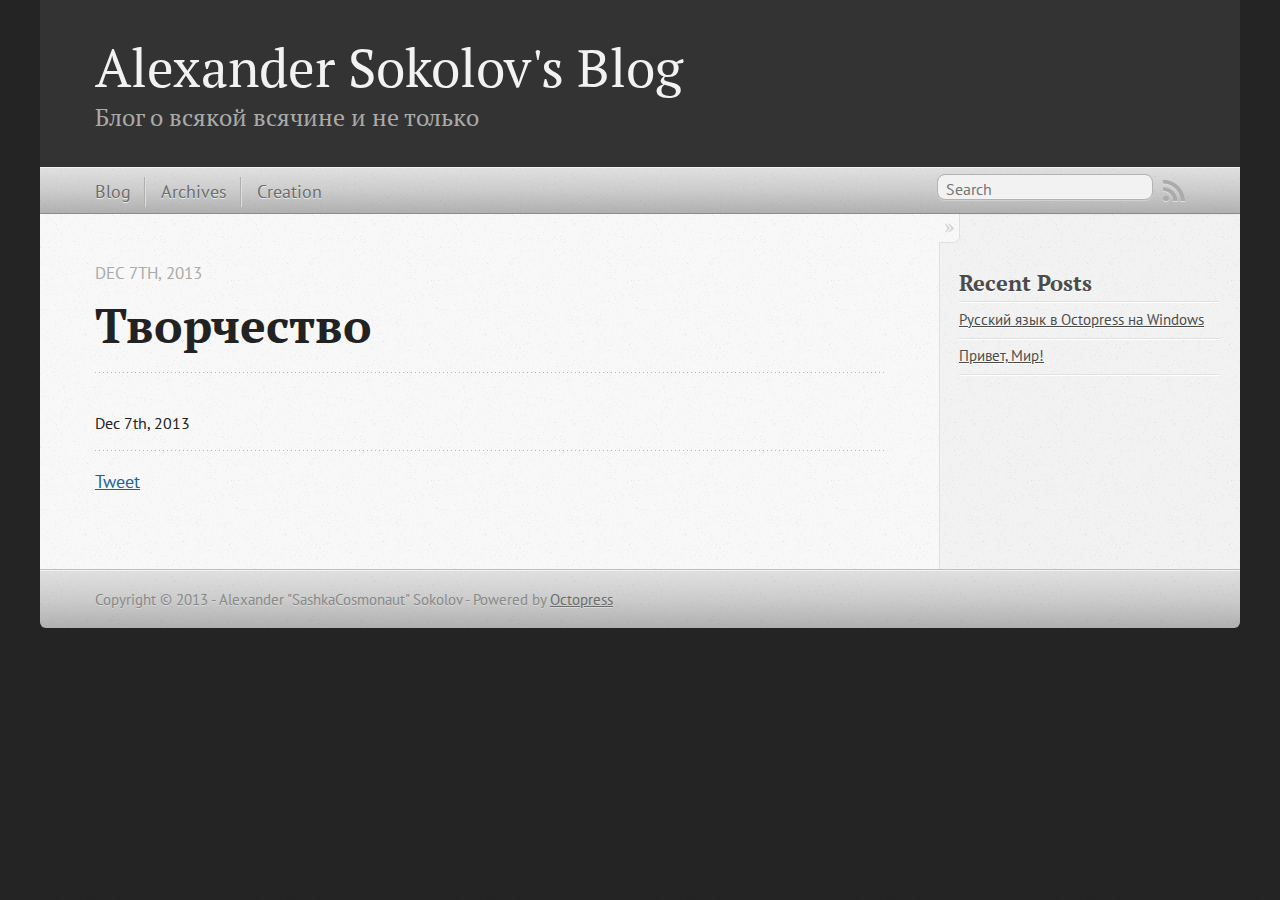
==== creation/index.html @ 846c800b "Site updated at 2013-12-07 17:41:54 UTC" ====
<!DOCTYPE html>
<!--[if IEMobile 7 ]><html class="no-js iem7"><![endif]-->
<!--[if lt IE 9]><html class="no-js lte-ie8"><![endif]-->
<!--[if (gt IE 8)|(gt IEMobile 7)|!(IEMobile)|!(IE)]><!--><html class="no-js" lang="en"><!--<![endif]-->
<head>
  <meta charset="utf-8">
  <title>Творчество - Alexander Sokolov's Blog</title>
  <meta name="author" content="Alexander "SashkaCosmonaut" Sokolov">

  
  <meta name="description" content=" Творчество Dec 7th, 2013 Dec 7th, 2013 Tweet Recent Posts Русский язык в Octopress на Windows Привет, Мир! ">
  

  <!-- http://t.co/dKP3o1e -->
  <meta name="HandheldFriendly" content="True">
  <meta name="MobileOptimized" content="320">
  <meta name="viewport" content="width=device-width, initial-scale=1">

  
  <link rel="canonical" href="http://SashkaCosmonaut.github.io/creation">
  <link href="/favicon.png" rel="icon">
  <link href="/stylesheets/screen.css" media="screen, projection" rel="stylesheet" type="text/css">
  <link href="/atom.xml" rel="alternate" title="Alexander Sokolov's Blog" type="application/atom+xml">
  <script src="/javascripts/modernizr-2.0.js"></script>
  <script src="//ajax.googleapis.com/ajax/libs/jquery/1.9.1/jquery.min.js"></script>
  <script>!window.jQuery && document.write(unescape('%3Cscript src="./javascripts/libs/jquery.min.js"%3E%3C/script%3E'))</script>
  <script src="/javascripts/octopress.js" type="text/javascript"></script>
  <!--Fonts from Google"s Web font directory at http://google.com/webfonts -->
<link href="http://fonts.googleapis.com/css?family=PT+Serif:regular,italic,bold,bolditalic" rel="stylesheet" type="text/css">
<link href="http://fonts.googleapis.com/css?family=PT+Sans:regular,italic,bold,bolditalic" rel="stylesheet" type="text/css">

  

</head>

<body   >
  <header role="banner"><hgroup>
  <h1><a href="/">Alexander Sokolov's Blog</a></h1>
  
    <h2>Блог о всякой всячине и не только</h2>
  
</hgroup>

</header>
  <nav role="navigation"><ul class="subscription" data-subscription="rss">
  <li><a href="/atom.xml" rel="subscribe-rss" title="subscribe via RSS">RSS</a></li>
  
</ul>
  
<form action="http://google.com/search" method="get">
  <fieldset role="search">
    <input type="hidden" name="q" value="site:SashkaCosmonaut.github.io" />
    <input class="search" type="text" name="q" results="0" placeholder="Search"/>
  </fieldset>
</form>
  
<ul class="main-navigation">
  <li><a href="/">Blog</a></li>
  <li><a href="/blog/archives">Archives</a></li>
  <li><a href="/creation">Creation</a></li>
</ul>

</nav>
  <div id="main">
    <div id="content">
      <div>
<article role="article">
  
  <header>
    <h1 class="entry-title">Творчество</h1>
    <p class="meta">








  


<time datetime="2013-12-07T18:05:00+04:00" pubdate data-updated="true">Dec 7<span>th</span>, 2013</time></p>
  </header>
  
  

  
    <footer>
      <p class="meta">
        
        








  


<time datetime="2013-12-07T18:05:00+04:00" pubdate data-updated="true">Dec 7<span>th</span>, 2013</time>
        
      </p>
      
        <div class="sharing">
  
  <a href="//twitter.com/share" class="twitter-share-button" data-url="http://SashkaCosmonaut.github.io/creation/index.html" data-via="SashkaCosmonaut" data-counturl="http://SashkaCosmonaut.github.io/creation/index.html" >Tweet</a>
  
  
  
    <div class="fb-like" data-send="true" data-width="450" data-show-faces="false"></div>
  
</div>

      
    </footer>
  
</article>

</div>

<aside class="sidebar">
  
    <section>
  <h1>Recent Posts</h1>
  <ul id="recent_posts">
    
      <li class="post">
        <a href="/blog/2013/12/07/localization/">Русский язык в Octopress на Windows</a>
      </li>
    
      <li class="post">
        <a href="/blog/2013/12/07/test/">Привет, Мир!</a>
      </li>
    
  </ul>
</section>

  
</aside>


    </div>
  </div>
  <footer role="contentinfo"><p>
  Copyright &copy; 2013 - Alexander "SashkaCosmonaut" Sokolov -
  <span class="credit">Powered by <a href="http://octopress.org">Octopress</a></span>
</p>

</footer>
  

<script type="text/javascript">
      var disqus_shortname = 'SashkaCosmonaut';
      
        
        var disqus_script = 'count.js';
      
    (function () {
      var dsq = document.createElement('script'); dsq.type = 'text/javascript'; dsq.async = true;
      dsq.src = '//' + disqus_shortname + '.disqus.com/' + disqus_script;
      (document.getElementsByTagName('head')[0] || document.getElementsByTagName('body')[0]).appendChild(dsq);
    }());
</script>



<div id="fb-root"></div>
<script>(function(d, s, id) {
  var js, fjs = d.getElementsByTagName(s)[0];
  if (d.getElementById(id)) {return;}
  js = d.createElement(s); js.id = id; js.async = true;
  js.src = "//connect.facebook.net/en_US/all.js#appId=212934732101925&xfbml=1";
  fjs.parentNode.insertBefore(js, fjs);
}(document, 'script', 'facebook-jssdk'));</script>





  <script type="text/javascript">
    (function(){
      var twitterWidgets = document.createElement('script');
      twitterWidgets.type = 'text/javascript';
      twitterWidgets.async = true;
      twitterWidgets.src = '//platform.twitter.com/widgets.js';
      document.getElementsByTagName('head')[0].appendChild(twitterWidgets);
    })();
  </script>





</body>
</html>
---- stylesheets/screen.css ----
html,body,div,span,applet,object,iframe,h1,h2,h3,h4,h5,h6,p,blockquote,pre,a,abbr,acronym,address,big,cite,code,del,dfn,em,img,ins,kbd,q,s,samp,small,strike,strong,sub,sup,tt,var,b,u,i,center,dl,dt,dd,ol,ul,li,fieldset,form,label,legend,table,caption,tbody,tfoot,thead,tr,th,td,article,aside,canvas,details,embed,figure,figcaption,footer,header,hgroup,menu,nav,output,ruby,section,summary,time,mark,audio,video{margin:0;padding:0;border:0;font:inherit;font-size:100%;vertical-align:baseline}html{line-height:1}ol,ul{list-style:none}table{border-collapse:collapse;border-spacing:0}caption,th,td{text-align:left;font-weight:normal;vertical-align:middle}q,blockquote{quotes:none}q:before,q:after,blockquote:before,blockquote:after{content:"";content:none}a img{border:none}article,aside,details,figcaption,figure,footer,header,hgroup,menu,nav,section,summary{display:block}a{color:#1863a1}a:visited{color:#751590}a:focus{color:#0181eb}a:hover{color:#0181eb}a:active{color:#01579f}aside.sidebar a{color:#222}aside.sidebar a:focus{color:#0181eb}aside.sidebar a:hover{color:#0181eb}aside.sidebar a:active{color:#01579f}a{-webkit-transition:color 0.3s;-moz-transition:color 0.3s;-o-transition:color 0.3s;transition:color 0.3s}html{background:#252525 url('/images/line-tile.png?1386404282') top left}body>div{background:#f2f2f2 url('/images/noise.png?1386404282') top left;border-bottom:1px solid #bfbfbf}body>div>div{background:#f8f8f8 url('/images/noise.png?1386404282') top left;border-right:1px solid #e0e0e0}.heading,body>header h1,h1,h2,h3,h4,h5,h6{font-family:"PT Serif","Georgia","Helvetica Neue",Arial,sans-serif}.sans,body>header h2,article header p.meta,article>footer,#content .blog-index footer,html .gist .gist-file .gist-meta,#blog-archives a.category,#blog-archives time,aside.sidebar section,body>footer{font-family:"PT Sans","Helvetica Neue",Arial,sans-serif}.serif,body,#content .blog-index a[rel=full-article]{font-family:"PT Serif",Georgia,Times,"Times New Roman",serif}.mono,pre,code,tt,p code,li code{font-family:Menlo,Monaco,"Andale Mono","lucida console","Courier New",monospace}body>header h1{font-size:2.2em;font-family:"PT Serif","Georgia","Helvetica Neue",Arial,sans-serif;font-weight:normal;line-height:1.2em;margin-bottom:0.6667em}body>header h2{font-family:"PT Serif","Georgia","Helvetica Neue",Arial,sans-serif}body{line-height:1.5em;color:#222}h1{font-size:2.2em;line-height:1.2em}@media only screen and (min-width: 992px){body{font-size:1.15em}h1{font-size:2.6em;line-height:1.2em}}h1,h2,h3,h4,h5,h6{text-rendering:optimizelegibility;margin-bottom:1em;font-weight:bold}h2,section h1{font-size:1.5em}h3,section h2,section section h1{font-size:1.3em}h4,section h3,section section h2,section section section h1{font-size:1em}h5,section h4,section section h3{font-size:.9em}h6,section h5,section section h4,section section section h3{font-size:.8em}p,article blockquote,ul,ol{margin-bottom:1.5em}ul{list-style-type:disc}ul ul{list-style-type:circle;margin-bottom:0px}ul ul ul{list-style-type:square;margin-bottom:0px}ol{list-style-type:decimal}ol ol{list-style-type:lower-alpha;margin-bottom:0px}ol ol ol{list-style-type:lower-roman;margin-bottom:0px}ul,ul ul,ul ol,ol,ol ul,ol ol{margin-left:1.3em}ul ul,ul ol,ol ul,ol ol{margin-bottom:0em}strong{font-weight:bold}em{font-style:italic}sup,sub{font-size:0.75em;position:relative;display:inline-block;padding:0 .2em;line-height:.8em}sup{top:-.5em}sub{bottom:-.5em}a[rev='footnote']{font-size:.75em;padding:0 .3em;line-height:1}q{font-style:italic}q:before{content:"\201C"}q:after{content:"\201D"}em,dfn{font-style:italic}strong,dfn{font-weight:bold}del,s{text-decoration:line-through}abbr,acronym{border-bottom:1px dotted;cursor:help}hr{margin-bottom:0.2em}small{font-size:.8em}big{font-size:1.2em}article blockquote{font-style:italic;position:relative;font-size:1.2em;line-height:1.5em;padding-left:1em;border-left:4px solid rgba(170,170,170,0.5)}article blockquote cite{font-style:italic}article blockquote cite a{color:#aaa !important;word-wrap:break-word}article blockquote cite:before{content:'\2014';padding-right:.3em;padding-left:.3em;color:#aaa}@media only screen and (min-width: 992px){article blockquote{padding-left:1.5em;border-left-width:4px}}.pullquote-right:before,.pullquote-left:before{padding:0;border:none;content:attr(data-pullquote);float:right;width:45%;margin:.5em 0 1em 1.5em;position:relative;top:7px;font-size:1.4em;line-height:1.45em}.pullquote-left:before{float:left;margin:.5em 1.5em 1em 0}.force-wrap,article a,aside.sidebar a{white-space:-moz-pre-wrap;white-space:-pre-wrap;white-space:-o-pre-wrap;white-space:pre-wrap;word-wrap:break-word}.group,body>header,body>nav,body>footer,body #content>article,body #content>div>article,body #content>div>section,body div.pagination,aside.sidebar,#main,#content,.sidebar{*zoom:1}.group:after,body>header:after,body>nav:after,body>footer:after,body #content>article:after,body #content>div>section:after,body div.pagination:after,#main:after,#content:after,.sidebar:after{content:"";display:table;clear:both}body{-webkit-text-size-adjust:none;max-width:1200px;position:relative;margin:0 auto}body>header,body>nav,body>footer,body #content>article,body #content>div>article,body #content>div>section{padding-left:18px;padding-right:18px}@media only screen and (min-width: 480px){body>header,body>nav,body>footer,body #content>article,body #content>div>article,body #content>div>section{padding-left:25px;padding-right:25px}}@media only screen and (min-width: 768px){body>header,body>nav,body>footer,body #content>article,body #content>div>article,body #content>div>section{padding-left:35px;padding-right:35px}}@media only screen and (min-width: 992px){body>header,body>nav,body>footer,body #content>article,body #content>div>article,body #content>div>section{padding-left:55px;padding-right:55px}}body div.pagination{margin-left:18px;margin-right:18px}@media only screen and (min-width: 480px){body div.pagination{margin-left:25px;margin-right:25px}}@media only screen and (min-width: 768px){body div.pagination{margin-left:35px;margin-right:35px}}@media only screen and (min-width: 992px){body div.pagination{margin-left:55px;margin-right:55px}}body>header{font-size:1em;padding-top:1.5em;padding-bottom:1.5em}#content{overflow:hidden}#content>div,#content>article{width:100%}aside.sidebar{float:none;padding:0 18px 1px;background-color:#f7f7f7;border-top:1px solid #e0e0e0}.flex-content,article img,article video,article .flash-video,aside.sidebar img{max-width:100%;height:auto}.basic-alignment.left,article img.left,article video.left,article .left.flash-video,aside.sidebar img.left{float:left;margin-right:1.5em}.basic-alignment.right,article img.right,article video.right,article .right.flash-video,aside.sidebar img.right{float:right;margin-left:1.5em}.basic-alignment.center,article img.center,article video.center,article .center.flash-video,aside.sidebar img.center{display:block;margin:0 auto 1.5em}.basic-alignment.left,article img.left,article video.left,article .left.flash-video,aside.sidebar img.left,.basic-alignment.right,article img.right,article video.right,article .right.flash-video,aside.sidebar img.right{margin-bottom:.8em}.toggle-sidebar,.no-sidebar .toggle-sidebar{display:none}@media only screen and (min-width: 750px){body.sidebar-footer aside.sidebar{float:none;width:auto;clear:left;margin:0;padding:0 35px 1px;background-color:#f7f7f7;border-top:1px solid #eaeaea}body.sidebar-footer aside.sidebar section.odd,body.sidebar-footer aside.sidebar section.even{float:left;width:48%}body.sidebar-footer aside.sidebar section.odd{margin-left:0}body.sidebar-footer aside.sidebar section.even{margin-left:4%}body.sidebar-footer aside.sidebar.thirds section{width:30%;margin-left:5%}body.sidebar-footer aside.sidebar.thirds section.first{margin-left:0;clear:both}}body.sidebar-footer #content{margin-right:0px}body.sidebar-footer .toggle-sidebar{display:none}@media only screen and (min-width: 550px){body>header{font-size:1em}}@media only screen and (min-width: 750px){aside.sidebar{float:none;width:auto;clear:left;margin:0;padding:0 35px 1px;background-color:#f7f7f7;border-top:1px solid #eaeaea}aside.sidebar section.odd,aside.sidebar section.even{float:left;width:48%}aside.sidebar section.odd{margin-left:0}aside.sidebar section.even{margin-left:4%}aside.sidebar.thirds section{width:30%;margin-left:5%}aside.sidebar.thirds section.first{margin-left:0;clear:both}}@media only screen and (min-width: 768px){body{-webkit-text-size-adjust:auto}body>header{font-size:1.2em}#main{padding:0;margin:0 auto}#content{overflow:visible;margin-right:240px;position:relative}.no-sidebar #content{margin-right:0;border-right:0}.collapse-sidebar #content{margin-right:20px}#content>div,#content>article{padding-top:17.5px;padding-bottom:17.5px;float:left}aside.sidebar{width:210px;padding:0 15px 15px;background:none;clear:none;float:left;margin:0 -100% 0 0}aside.sidebar section{width:auto;margin-left:0}aside.sidebar section.odd,aside.sidebar section.even{float:none;width:auto;margin-left:0}.collapse-sidebar aside.sidebar{float:none;width:auto;clear:left;margin:0;padding:0 35px 1px;background-color:#f7f7f7;border-top:1px solid #eaeaea}.collapse-sidebar aside.sidebar section.odd,.collapse-sidebar aside.sidebar section.even{float:left;width:48%}.collapse-sidebar aside.sidebar section.odd{margin-left:0}.collapse-sidebar aside.sidebar section.even{margin-left:4%}.collapse-sidebar aside.sidebar.thirds section{width:30%;margin-left:5%}.collapse-sidebar aside.sidebar.thirds section.first{margin-left:0;clear:both}}@media only screen and (min-width: 992px){body>header{font-size:1.3em}#content{margin-right:300px}#content>div,#content>article{padding-top:27.5px;padding-bottom:27.5px}aside.sidebar{width:260px;padding:1.2em 20px 20px}.collapse-sidebar aside.sidebar{padding-left:55px;padding-right:55px}}@media only screen and (min-width: 768px){ul,ol{margin-left:0}}body>header{background:#333}body>header h1{display:inline-block;margin:0}body>header h1 a,body>header h1 a:visited,body>header h1 a:hover{color:#f2f2f2;text-decoration:none}body>header h2{margin:.2em 0 0;font-size:1em;color:#aaa;font-weight:normal}body>nav{position:relative;background-color:#ccc;background:url('/images/noise.png?1386404282'),-webkit-gradient(linear, 50% 0%, 50% 100%, color-stop(0%, #e0e0e0), color-stop(50%, #cccccc), color-stop(100%, #b0b0b0));background:url('/images/noise.png?1386404282'),-webkit-linear-gradient(#e0e0e0,#cccccc,#b0b0b0);background:url('/images/noise.png?1386404282'),-moz-linear-gradient(#e0e0e0,#cccccc,#b0b0b0);background:url('/images/noise.png?1386404282'),-o-linear-gradient(#e0e0e0,#cccccc,#b0b0b0);background:url('/images/noise.png?1386404282'),linear-gradient(#e0e0e0,#cccccc,#b0b0b0);border-top:1px solid #f2f2f2;border-bottom:1px solid #8c8c8c;padding-top:.35em;padding-bottom:.35em}body>nav form{-webkit-background-clip:padding;-moz-background-clip:padding;background-clip:padding-box;margin:0;padding:0}body>nav form .search{padding:.3em .5em 0;font-size:.85em;font-family:"PT Sans","Helvetica Neue",Arial,sans-serif;line-height:1.1em;width:95%;-webkit-border-radius:0.5em;-moz-border-radius:0.5em;-ms-border-radius:0.5em;-o-border-radius:0.5em;border-radius:0.5em;-webkit-background-clip:padding;-moz-background-clip:padding;background-clip:padding-box;-webkit-box-shadow:#d1d1d1 0 1px;-moz-box-shadow:#d1d1d1 0 1px;box-shadow:#d1d1d1 0 1px;background-color:#f2f2f2;border:1px solid #b3b3b3;color:#888}body>nav form .search:focus{color:#444;border-color:#80b1df;-webkit-box-shadow:#80b1df 0 0 4px,#80b1df 0 0 3px inset;-moz-box-shadow:#80b1df 0 0 4px,#80b1df 0 0 3px inset;box-shadow:#80b1df 0 0 4px,#80b1df 0 0 3px inset;background-color:#fff;outline:none}body>nav fieldset[role=search]{float:right;width:48%}body>nav fieldset.mobile-nav{float:left;width:48%}body>nav fieldset.mobile-nav select{width:100%;font-size:.8em;border:1px solid #888}body>nav ul{display:none}@media only screen and (min-width: 550px){body>nav{font-size:.9em}body>nav ul{margin:0;padding:0;border:0;overflow:hidden;*zoom:1;float:left;display:block;padding-top:.15em}body>nav ul li{list-style-image:none;list-style-type:none;margin-left:0;white-space:nowrap;display:inline;float:left;padding-left:0;padding-right:0}body>nav ul li:first-child,body>nav ul li.first{padding-left:0}body>nav ul li:last-child{padding-right:0}body>nav ul li.last{padding-right:0}body>nav ul.subscription{margin-left:.8em;float:right}body>nav ul.subscription li:last-child a{padding-right:0}body>nav ul li{margin:0}body>nav a{color:#6b6b6b;font-family:"PT Sans","Helvetica Neue",Arial,sans-serif;text-shadow:#ebebeb 0 1px;float:left;text-decoration:none;font-size:1.1em;padding:.1em 0;line-height:1.5em}body>nav a:visited{color:#6b6b6b}body>nav a:hover{color:#2b2b2b}body>nav li+li{border-left:1px solid #b0b0b0;margin-left:.8em}body>nav li+li a{padding-left:.8em;border-left:1px solid #dedede}body>nav form{float:right;text-align:left;padding-left:.8em;width:175px}body>nav form .search{width:93%;font-size:.95em;line-height:1.2em}body>nav ul[data-subscription$=email]+form{width:97px}body>nav ul[data-subscription$=email]+form .search{width:91%}body>nav fieldset.mobile-nav{display:none}body>nav fieldset[role=search]{width:99%}}@media only screen and (min-width: 992px){body>nav form{width:215px}body>nav ul[data-subscription$=email]+form{width:147px}}.no-placeholder body>nav .search{background:#f2f2f2 url('/images/search.png?1386404282') 0.3em 0.25em no-repeat;text-indent:1.3em}@media only screen and (min-width: 550px){.maskImage body>nav ul[data-subscription$=email]+form{width:123px}}@media only screen and (min-width: 992px){.maskImage body>nav ul[data-subscription$=email]+form{width:173px}}.maskImage ul.subscription{position:relative;top:.2em}.maskImage ul.subscription li,.maskImage ul.subscription a{border:0;padding:0}.maskImage a[rel=subscribe-rss]{position:relative;top:0px;text-indent:-999999em;background-color:#dedede;border:0;padding:0}.maskImage a[rel=subscribe-rss],.maskImage a[rel=subscribe-rss]:after{-webkit-mask-image:url('/images/rss.png?1386404282');-moz-mask-image:url('/images/rss.png?1386404282');-ms-mask-image:url('/images/rss.png?1386404282');-o-mask-image:url('/images/rss.png?1386404282');mask-image:url('/images/rss.png?1386404282');-webkit-mask-repeat:no-repeat;-moz-mask-repeat:no-repeat;-ms-mask-repeat:no-repeat;-o-mask-repeat:no-repeat;mask-repeat:no-repeat;width:22px;height:22px}.maskImage a[rel=subscribe-rss]:after{content:"";position:absolute;top:-1px;left:0;background-color:#ababab}.maskImage a[rel=subscribe-rss]:hover:after{background-color:#9e9e9e}.maskImage a[rel=subscribe-email]{position:relative;top:0px;text-indent:-999999em;background-color:#dedede;border:0;padding:0}.maskImage a[rel=subscribe-email],.maskImage a[rel=subscribe-email]:after{-webkit-mask-image:url('/images/email.png?1386404282');-moz-mask-image:url('/images/email.png?1386404282');-ms-mask-image:url('/images/email.png?1386404282');-o-mask-image:url('/images/email.png?1386404282');mask-image:url('/images/email.png?1386404282');-webkit-mask-repeat:no-repeat;-moz-mask-repeat:no-repeat;-ms-mask-repeat:no-repeat;-o-mask-repeat:no-repeat;mask-repeat:no-repeat;width:28px;height:22px}.maskImage a[rel=subscribe-email]:after{content:"";position:absolute;top:-1px;left:0;background-color:#ababab}.maskImage a[rel=subscribe-email]:hover:after{background-color:#9e9e9e}article{padding-top:1em}article header{position:relative;padding-top:2em;padding-bottom:1em;margin-bottom:1em;background:url('[data-uri]') bottom left repeat-x}article header h1{margin:0}article header h1 a{text-decoration:none}article header h1 a:hover{text-decoration:underline}article header p{font-size:.9em;color:#aaa;margin:0}article header p.meta{text-transform:uppercase;position:absolute;top:0}@media only screen and (min-width: 768px){article header{margin-bottom:1.5em;padding-bottom:1em;background:url('[data-uri]') bottom left repeat-x}}article h2{padding-top:0.8em;background:url('[data-uri]') top left repeat-x}.entry-content article h2:first-child,article header+h2{padding-top:0}article h2:first-child,article header+h2{background:none}article .feature{padding-top:.5em;margin-bottom:1em;padding-bottom:1em;background:url('[data-uri]') bottom left repeat-x;font-size:2.0em;font-style:italic;line-height:1.3em}article img,article video,article .flash-video{-webkit-border-radius:0.3em;-moz-border-radius:0.3em;-ms-border-radius:0.3em;-o-border-radius:0.3em;border-radius:0.3em;-webkit-box-shadow:rgba(0,0,0,0.15) 0 1px 4px;-moz-box-shadow:rgba(0,0,0,0.15) 0 1px 4px;box-shadow:rgba(0,0,0,0.15) 0 1px 4px;-webkit-box-sizing:border-box;-moz-box-sizing:border-box;box-sizing:border-box;border:#fff 0.5em solid}article video,article .flash-video{margin:0 auto 1.5em}article video{display:block;width:100%}article .flash-video>div{position:relative;display:block;padding-bottom:56.25%;padding-top:1px;height:0;overflow:hidden}article .flash-video>div iframe,article .flash-video>div object,article .flash-video>div embed{position:absolute;top:0;left:0;width:100%;height:100%}article>footer{padding-bottom:2.5em;margin-top:2em}article>footer p.meta{margin-bottom:.8em;font-size:.85em;clear:both;overflow:hidden}.blog-index article+article{background:url('[data-uri]') top left repeat-x}#content .blog-index{padding-top:0;padding-bottom:0}#content .blog-index article{padding-top:2em}#content .blog-index article header{background:none;padding-bottom:0}#content .blog-index article h1{font-size:2.2em}#content .blog-index article h1 a{color:inherit}#content .blog-index article h1 a:hover{color:#0181eb}#content .blog-index a[rel=full-article]{background:#ebebeb;display:inline-block;padding:.4em .8em;margin-right:.5em;text-decoration:none;color:#666;-webkit-transition:background-color 0.5s;-moz-transition:background-color 0.5s;-o-transition:background-color 0.5s;transition:background-color 0.5s}#content .blog-index a[rel=full-article]:hover{background:#0181eb;text-shadow:none;color:#f8f8f8}#content .blog-index footer{margin-top:1em}.separator,article>footer .byline+time:before,article>footer time+time:before,article>footer .comments:before,article>footer .byline ~ .categories:before{content:"\2022 ";padding:0 .4em 0 .2em;display:inline-block}#content div.pagination{text-align:center;font-size:.95em;position:relative;background:url('[data-uri]') top left repeat-x;padding-top:1.5em;padding-bottom:1.5em}#content div.pagination a{text-decoration:none;color:#aaa}#content div.pagination a.prev{position:absolute;left:0}#content div.pagination a.next{position:absolute;right:0}#content div.pagination a:hover{color:#0181eb}#content div.pagination a[href*=archive]:before,#content div.pagination a[href*=archive]:after{content:'\2014';padding:0 .3em}p.meta+.sharing{padding-top:1em;padding-left:0;background:url('[data-uri]') top left repeat-x}#fb-root{display:none}.highlight,html .gist .gist-file .gist-syntax .gist-highlight{border:1px solid #05232b !important}.highlight table td.code,html .gist .gist-file .gist-syntax .gist-highlight table td.code{width:100%}.highlight .line-numbers,html .gist .gist-file .gist-syntax .highlight .line_numbers{text-align:right;font-size:13px;line-height:1.45em;background:#073642 url('/images/noise.png?1386404282') top left !important;border-right:1px solid #00232c !important;-webkit-box-shadow:#083e4b -1px 0 inset;-moz-box-shadow:#083e4b -1px 0 inset;box-shadow:#083e4b -1px 0 inset;text-shadow:#021014 0 -1px;padding:.8em !important;-webkit-border-radius:0;-moz-border-radius:0;-ms-border-radius:0;-o-border-radius:0;border-radius:0}.highlight .line-numbers span,html .gist .gist-file .gist-syntax .highlight .line_numbers span{color:#586e75 !important}figure.code,.gist-file,pre{-webkit-box-shadow:rgba(0,0,0,0.06) 0 0 10px;-moz-box-shadow:rgba(0,0,0,0.06) 0 0 10px;box-shadow:rgba(0,0,0,0.06) 0 0 10px}figure.code .highlight pre,.gist-file .highlight pre,pre .highlight pre{-webkit-box-shadow:none;-moz-box-shadow:none;box-shadow:none}.gist .highlight *::-moz-selection,figure.code .highlight *::-moz-selection{background:#386774;color:inherit;text-shadow:#002b36 0 1px}.gist .highlight *::-webkit-selection,figure.code .highlight *::-webkit-selection{background:#386774;color:inherit;text-shadow:#002b36 0 1px}.gist .highlight *::selection,figure.code .highlight *::selection{background:#386774;color:inherit;text-shadow:#002b36 0 1px}html .gist .gist-file{margin-bottom:1.8em;position:relative;border:none;padding-top:26px !important}html .gist .gist-file .highlight{margin-bottom:0}html .gist .gist-file .gist-syntax{border-bottom:0 !important;background:none !important}html .gist .gist-file .gist-syntax .gist-highlight{background:#002b36 !important}html .gist .gist-file .gist-syntax .highlight pre{padding:0}html .gist .gist-file .gist-meta{padding:.6em 0.8em;border:1px solid #083e4b !important;color:#586e75;font-size:.7em !important;background:#073642 url('/images/noise.png?1386404282') top left;line-height:1.5em}html .gist .gist-file .gist-meta a{color:#75878b !important;text-decoration:none}html .gist .gist-file .gist-meta a:hover{text-decoration:underline}html .gist .gist-file .gist-meta a:hover{color:#93a1a1 !important}html .gist .gist-file .gist-meta a[href*='#file']{position:absolute;top:0;left:0;right:-10px;color:#474747 !important}html .gist .gist-file .gist-meta a[href*='#file']:hover{color:#1863a1 !important}html .gist .gist-file .gist-meta a[href*=raw]{top:.4em}pre{background:#002b36 url('/images/noise.png?1386404282') top left;-webkit-border-radius:0.4em;-moz-border-radius:0.4em;-ms-border-radius:0.4em;-o-border-radius:0.4em;border-radius:0.4em;border:1px solid #05232b;line-height:1.45em;font-size:13px;margin-bottom:2.1em;padding:.8em 1em;color:#93a1a1;overflow:auto}h3.filename+pre{-moz-border-radius-topleft:0px;-webkit-border-top-left-radius:0px;border-top-left-radius:0px;-moz-border-radius-topright:0px;-webkit-border-top-right-radius:0px;border-top-right-radius:0px}p code,li code{display:inline-block;white-space:no-wrap;background:#fff;font-size:.8em;line-height:1.5em;color:#555;border:1px solid #ddd;-webkit-border-radius:0.4em;-moz-border-radius:0.4em;-ms-border-radius:0.4em;-o-border-radius:0.4em;border-radius:0.4em;padding:0 .3em;margin:-1px 0}p pre code,li pre code{font-size:1em !important;background:none;border:none}.pre-code,html .gist .gist-file .gist-syntax .highlight pre,.highlight code{font-family:Menlo,Monaco,"Andale Mono","lucida console","Courier New",monospace !important;overflow:scroll;overflow-y:hidden;display:block;padding:.8em;overflow-x:auto;line-height:1.45em;background:#002b36 url('/images/noise.png?1386404282') top left !important;color:#93a1a1 !important}.pre-code span,html .gist .gist-file .gist-syntax .highlight pre span,.highlight code span{color:#93a1a1 !important}.pre-code span,html .gist .gist-file .gist-syntax .highlight pre span,.highlight code span{font-style:normal !important;font-weight:normal !important}.pre-code .c,html .gist .gist-file .gist-syntax .highlight pre .c,.highlight code .c{color:#586e75 !important;font-style:italic !important}.pre-code .cm,html .gist .gist-file .gist-syntax .highlight pre .cm,.highlight code .cm{color:#586e75 !important;font-style:italic !important}.pre-code .cp,html .gist .gist-file .gist-syntax .highlight pre .cp,.highlight code .cp{color:#586e75 !important;font-style:italic !important}.pre-code .c1,html .gist .gist-file .gist-syntax .highlight pre .c1,.highlight code .c1{color:#586e75 !important;font-style:italic !important}.pre-code .cs,html .gist .gist-file .gist-syntax .highlight pre .cs,.highlight code .cs{color:#586e75 !important;font-weight:bold !important;font-style:italic !important}.pre-code .err,html .gist .gist-file .gist-syntax .highlight pre .err,.highlight code .err{color:#dc322f !important;background:none !important}.pre-code .k,html .gist .gist-file .gist-syntax .highlight pre .k,.highlight code .k{color:#cb4b16 !important}.pre-code .o,html .gist .gist-file .gist-syntax .highlight pre .o,.highlight code .o{color:#93a1a1 !important;font-weight:bold !important}.pre-code .p,html .gist .gist-file .gist-syntax .highlight pre .p,.highlight code .p{color:#93a1a1 !important}.pre-code .ow,html .gist .gist-file .gist-syntax .highlight pre .ow,.highlight code .ow{color:#2aa198 !important;font-weight:bold !important}.pre-code .gd,html .gist .gist-file .gist-syntax .highlight pre .gd,.highlight code .gd{color:#93a1a1 !important;background-color:#372c34 !important;display:inline-block}.pre-code .gd .x,html .gist .gist-file .gist-syntax .highlight pre .gd .x,.highlight code .gd .x{color:#93a1a1 !important;background-color:#4d2d33 !important;display:inline-block}.pre-code .ge,html .gist .gist-file .gist-syntax .highlight pre .ge,.highlight code .ge{color:#93a1a1 !important;font-style:italic !important}.pre-code .gh,html .gist .gist-file .gist-syntax .highlight pre .gh,.highlight code .gh{color:#586e75 !important}.pre-code .gi,html .gist .gist-file .gist-syntax .highlight pre .gi,.highlight code .gi{color:#93a1a1 !important;background-color:#1a412b !important;display:inline-block}.pre-code .gi .x,html .gist .gist-file .gist-syntax .highlight pre .gi .x,.highlight code .gi .x{color:#93a1a1 !important;background-color:#355720 !important;display:inline-block}.pre-code .gs,html .gist .gist-file .gist-syntax .highlight pre .gs,.highlight code .gs{color:#93a1a1 !important;font-weight:bold !important}.pre-code .gu,html .gist .gist-file .gist-syntax .highlight pre .gu,.highlight code .gu{color:#6c71c4 !important}.pre-code .kc,html .gist .gist-file .gist-syntax .highlight pre .kc,.highlight code .kc{color:#859900 !important;font-weight:bold !important}.pre-code .kd,html .gist .gist-file .gist-syntax .highlight pre .kd,.highlight code .kd{color:#268bd2 !important}.pre-code .kp,html .gist .gist-file .gist-syntax .highlight pre .kp,.highlight code .kp{color:#cb4b16 !important;font-weight:bold !important}.pre-code .kr,html .gist .gist-file .gist-syntax .highlight pre .kr,.highlight code .kr{color:#d33682 !important;font-weight:bold !important}.pre-code .kt,html .gist .gist-file .gist-syntax .highlight pre .kt,.highlight code .kt{color:#2aa198 !important}.pre-code .n,html .gist .gist-file .gist-syntax .highlight pre .n,.highlight code .n{color:#268bd2 !important}.pre-code .na,html .gist .gist-file .gist-syntax .highlight pre .na,.highlight code .na{color:#268bd2 !important}.pre-code .nb,html .gist .gist-file .gist-syntax .highlight pre .nb,.highlight code .nb{color:#859900 !important}.pre-code .nc,html .gist .gist-file .gist-syntax .highlight pre .nc,.highlight code .nc{color:#d33682 !important}.pre-code .no,html .gist .gist-file .gist-syntax .highlight pre .no,.highlight code .no{color:#b58900 !important}.pre-code .nl,html .gist .gist-file .gist-syntax .highlight pre .nl,.highlight code .nl{color:#859900 !important}.pre-code .ne,html .gist .gist-file .gist-syntax .highlight pre .ne,.highlight code .ne{color:#268bd2 !important;font-weight:bold !important}.pre-code .nf,html .gist .gist-file .gist-syntax .highlight pre .nf,.highlight code .nf{color:#268bd2 !important;font-weight:bold !important}.pre-code .nn,html .gist .gist-file .gist-syntax .highlight pre .nn,.highlight code .nn{color:#b58900 !important}.pre-code .nt,html .gist .gist-file .gist-syntax .highlight pre .nt,.highlight code .nt{color:#268bd2 !important;font-weight:bold !important}.pre-code .nx,html .gist .gist-file .gist-syntax .highlight pre .nx,.highlight code .nx{color:#b58900 !important}.pre-code .vg,html .gist .gist-file .gist-syntax .highlight pre .vg,.highlight code .vg{color:#268bd2 !important}.pre-code .vi,html .gist .gist-file .gist-syntax .highlight pre .vi,.highlight code .vi{color:#268bd2 !important}.pre-code .nv,html .gist .gist-file .gist-syntax .highlight pre .nv,.highlight code .nv{color:#268bd2 !important}.pre-code .mf,html .gist .gist-file .gist-syntax .highlight pre .mf,.highlight code .mf{color:#2aa198 !important}.pre-code .m,html .gist .gist-file .gist-syntax .highlight pre .m,.highlight code .m{color:#2aa198 !important}.pre-code .mh,html .gist .gist-file .gist-syntax .highlight pre .mh,.highlight code .mh{color:#2aa198 !important}.pre-code .mi,html .gist .gist-file .gist-syntax .highlight pre .mi,.highlight code .mi{color:#2aa198 !important}.pre-code .s,html .gist .gist-file .gist-syntax .highlight pre .s,.highlight code .s{color:#2aa198 !important}.pre-code .sd,html .gist .gist-file .gist-syntax .highlight pre .sd,.highlight code .sd{color:#2aa198 !important}.pre-code .s2,html .gist .gist-file .gist-syntax .highlight pre .s2,.highlight code .s2{color:#2aa198 !important}.pre-code .se,html .gist .gist-file .gist-syntax .highlight pre .se,.highlight code .se{color:#dc322f !important}.pre-code .si,html .gist .gist-file .gist-syntax .highlight pre .si,.highlight code .si{color:#268bd2 !important}.pre-code .sr,html .gist .gist-file .gist-syntax .highlight pre .sr,.highlight code .sr{color:#2aa198 !important}.pre-code .s1,html .gist .gist-file .gist-syntax .highlight pre .s1,.highlight code .s1{color:#2aa198 !important}.pre-code div .gd,html .gist .gist-file .gist-syntax .highlight pre div .gd,.highlight code div .gd,.pre-code div .gd .x,html .gist .gist-file .gist-syntax .highlight pre div .gd .x,.highlight code div .gd .x,.pre-code div .gi,html .gist .gist-file .gist-syntax .highlight pre div .gi,.highlight code div .gi,.pre-code div .gi .x,html .gist .gist-file .gist-syntax .highlight pre div .gi .x,.highlight code div .gi .x{display:inline-block;width:100%}.highlight,.gist-highlight{margin-bottom:1.8em;background:#002b36;overflow-y:hidden;overflow-x:auto}.highlight pre,.gist-highlight pre{background:none;-webkit-border-radius:0px;-moz-border-radius:0px;-ms-border-radius:0px;-o-border-radius:0px;border-radius:0px;border:none;padding:0;margin-bottom:0}pre::-webkit-scrollbar,.highlight::-webkit-scrollbar,.gist-highlight::-webkit-scrollbar{height:.5em;background:rgba(255,255,255,0.15)}pre::-webkit-scrollbar-thumb:horizontal,.highlight::-webkit-scrollbar-thumb:horizontal,.gist-highlight::-webkit-scrollbar-thumb:horizontal{background:rgba(255,255,255,0.2);-webkit-border-radius:4px;border-radius:4px}.highlight code{background:#000}figure.code{background:none;padding:0;border:0;margin-bottom:1.5em}figure.code pre{margin-bottom:0}figure.code figcaption{position:relative}figure.code .highlight{margin-bottom:0}.code-title,html .gist .gist-file .gist-meta a[href*='#file'],h3.filename,figure.code figcaption{text-align:center;font-size:13px;line-height:2em;text-shadow:#cbcccc 0 1px 0;color:#474747;font-weight:normal;margin-bottom:0;-moz-border-radius-topleft:5px;-webkit-border-top-left-radius:5px;border-top-left-radius:5px;-moz-border-radius-topright:5px;-webkit-border-top-right-radius:5px;border-top-right-radius:5px;font-family:"Helvetica Neue", Arial, "Lucida Grande", "Lucida Sans Unicode", Lucida, sans-serif;background:#aaa url('/images/code_bg.png?1386404282') top repeat-x;border:1px solid #565656;border-top-color:#cbcbcb;border-left-color:#a5a5a5;border-right-color:#a5a5a5;border-bottom:0}.download-source,html .gist .gist-file .gist-meta a[href*=raw],figure.code figcaption a{position:absolute;right:.8em;text-decoration:none;color:#666 !important;z-index:1;font-size:13px;text-shadow:#cbcccc 0 1px 0;padding-left:3em}.download-source:hover,html .gist .gist-file .gist-meta a[href*=raw]:hover,figure.code figcaption a:hover{text-decoration:underline}#archive #content>div,#archive #content>div>article{padding-top:0}#blog-archives{color:#aaa}#blog-archives article{padding:1em 0 1em;position:relative;background:url('[data-uri]') bottom left repeat-x}#blog-archives article:last-child{background:none}#blog-archives article footer{padding:0;margin:0}#blog-archives h1{color:#222;margin-bottom:.3em}#blog-archives h2{display:none}#blog-archives h1{font-size:1.5em}#blog-archives h1 a{text-decoration:none;color:inherit;font-weight:normal;display:inline-block}#blog-archives h1 a:hover{text-decoration:underline}#blog-archives h1 a:hover{color:#0181eb}#blog-archives a.category,#blog-archives time{color:#aaa}#blog-archives .entry-content{display:none}#blog-archives time{font-size:.9em;line-height:1.2em}#blog-archives time .month,#blog-archives time .day{display:inline-block}#blog-archives time .month{text-transform:uppercase}#blog-archives p{margin-bottom:1em}#blog-archives a,#blog-archives .entry-content a{color:inherit}#blog-archives a:hover,#blog-archives .entry-content a:hover{color:#0181eb}#blog-archives a:hover{color:#0181eb}@media only screen and (min-width: 550px){#blog-archives article{margin-left:5em}#blog-archives h2{margin-bottom:.3em;font-weight:normal;display:inline-block;position:relative;top:-1px;float:left}#blog-archives h2:first-child{padding-top:.75em}#blog-archives time{position:absolute;text-align:right;left:0em;top:1.8em}#blog-archives .year{display:none}#blog-archives article{padding-left:4.5em;padding-bottom:.7em}#blog-archives a.category{line-height:1.1em}}#content>.category article{margin-left:0;padding-left:6.8em}#content>.category .year{display:inline}.side-shadow-border,aside.sidebar section h1,aside.sidebar li{-webkit-box-shadow:#fff 0 1px;-moz-box-shadow:#fff 0 1px;box-shadow:#fff 0 1px}aside.sidebar{overflow:hidden;color:#4b4b4b;text-shadow:#fff 0 1px}aside.sidebar section{font-size:.8em;line-height:1.4em;margin-bottom:1.5em}aside.sidebar section h1{margin:1.5em 0 0;padding-bottom:.2em;border-bottom:1px solid #e0e0e0}aside.sidebar section h1+p{padding-top:.4em}aside.sidebar img{-webkit-border-radius:0.3em;-moz-border-radius:0.3em;-ms-border-radius:0.3em;-o-border-radius:0.3em;border-radius:0.3em;-webkit-box-shadow:rgba(0,0,0,0.15) 0 1px 4px;-moz-box-shadow:rgba(0,0,0,0.15) 0 1px 4px;box-shadow:rgba(0,0,0,0.15) 0 1px 4px;-webkit-box-sizing:border-box;-moz-box-sizing:border-box;box-sizing:border-box;border:#fff 0.3em solid}aside.sidebar ul{margin-bottom:0.5em;margin-left:0}aside.sidebar li{list-style:none;padding:.5em 0;margin:0;border-bottom:1px solid #e0e0e0}aside.sidebar li p:last-child{margin-bottom:0}aside.sidebar a{color:inherit;-webkit-transition:color 0.5s;-moz-transition:color 0.5s;-o-transition:color 0.5s;transition:color 0.5s}aside.sidebar:hover a{color:#222}aside.sidebar:hover a:hover{color:#0181eb}.aside-alt-link,#pinboard_linkroll .pin-tag{color:#7e7e7e}.aside-alt-link:hover,#pinboard_linkroll .pin-tag:hover{color:#0181eb}@media only screen and (min-width: 768px){.toggle-sidebar{outline:none;position:absolute;right:-10px;top:0;bottom:0;display:inline-block;text-decoration:none;color:#cecece;width:9px;cursor:pointer}.toggle-sidebar:hover{background:#e9e9e9;background:-webkit-gradient(linear, 0% 50%, 100% 50%, color-stop(0%, rgba(224,224,224,0.5)), color-stop(100%, rgba(224,224,224,0)));background:-webkit-linear-gradient(left, rgba(224,224,224,0.5),rgba(224,224,224,0));background:-moz-linear-gradient(left, rgba(224,224,224,0.5),rgba(224,224,224,0));background:-o-linear-gradient(left, rgba(224,224,224,0.5),rgba(224,224,224,0));background:linear-gradient(left, rgba(224,224,224,0.5),rgba(224,224,224,0))}.toggle-sidebar:after{position:absolute;right:-11px;top:0;width:20px;font-size:1.2em;line-height:1.1em;padding-bottom:.15em;-moz-border-radius-bottomright:0.3em;-webkit-border-bottom-right-radius:0.3em;border-bottom-right-radius:0.3em;text-align:center;background:#f8f8f8 url('/images/noise.png?1386404282') top left;border-bottom:1px solid #e0e0e0;border-right:1px solid #e0e0e0;content:"\00BB";text-indent:-1px}.collapse-sidebar .toggle-sidebar{text-indent:0px;right:-20px;width:19px}.collapse-sidebar .toggle-sidebar:hover{background:#e9e9e9}.collapse-sidebar .toggle-sidebar:after{border-left:1px solid #e0e0e0;text-shadow:#fff 0 1px;content:"\00AB";left:0px;right:0;text-align:center;text-indent:0;border:0;border-right-width:0;background:none}}.googleplus h1{-moz-box-shadow:none !important;-webkit-box-shadow:none !important;-o-box-shadow:none !important;box-shadow:none !important;border-bottom:0px none !important}.googleplus a{text-decoration:none;white-space:normal !important;line-height:32px}.googleplus a img{float:left;margin-right:0.5em;border:0 none}.googleplus-hidden{position:absolute;top:-1000em;left:-1000em}#pinboard_linkroll .pin-title,#pinboard_linkroll .pin-description{display:block;margin-bottom:.5em}#pinboard_linkroll .pin-tag{text-decoration:none}#pinboard_linkroll .pin-tag:hover{text-decoration:underline}#pinboard_linkroll .pin-tag:after{content:','}#pinboard_linkroll .pin-tag:last-child:after{content:''}.delicious-posts a.delicious-link{margin-bottom:.5em;display:block}.delicious-posts p{font-size:1em}body>footer{font-size:.8em;color:#888;text-shadow:#d9d9d9 0 1px;background-color:#ccc;background:url('/images/noise.png?1386404282'),-webkit-gradient(linear, 50% 0%, 50% 100%, color-stop(0%, #e0e0e0), color-stop(50%, #cccccc), color-stop(100%, #b0b0b0));background:url('/images/noise.png?1386404282'),-webkit-linear-gradient(#e0e0e0,#cccccc,#b0b0b0);background:url('/images/noise.png?1386404282'),-moz-linear-gradient(#e0e0e0,#cccccc,#b0b0b0);background:url('/images/noise.png?1386404282'),-o-linear-gradient(#e0e0e0,#cccccc,#b0b0b0);background:url('/images/noise.png?1386404282'),linear-gradient(#e0e0e0,#cccccc,#b0b0b0);border-top:1px solid #f2f2f2;position:relative;padding-top:1em;padding-bottom:1em;margin-bottom:3em;-moz-border-radius-bottomleft:0.4em;-webkit-border-bottom-left-radius:0.4em;border-bottom-left-radius:0.4em;-moz-border-radius-bottomright:0.4em;-webkit-border-bottom-right-radius:0.4em;border-bottom-right-radius:0.4em;z-index:1}body>footer a{color:#6b6b6b}body>footer a:visited{color:#6b6b6b}body>footer a:hover{color:#484848}body>footer p:last-child{margin-bottom:0}
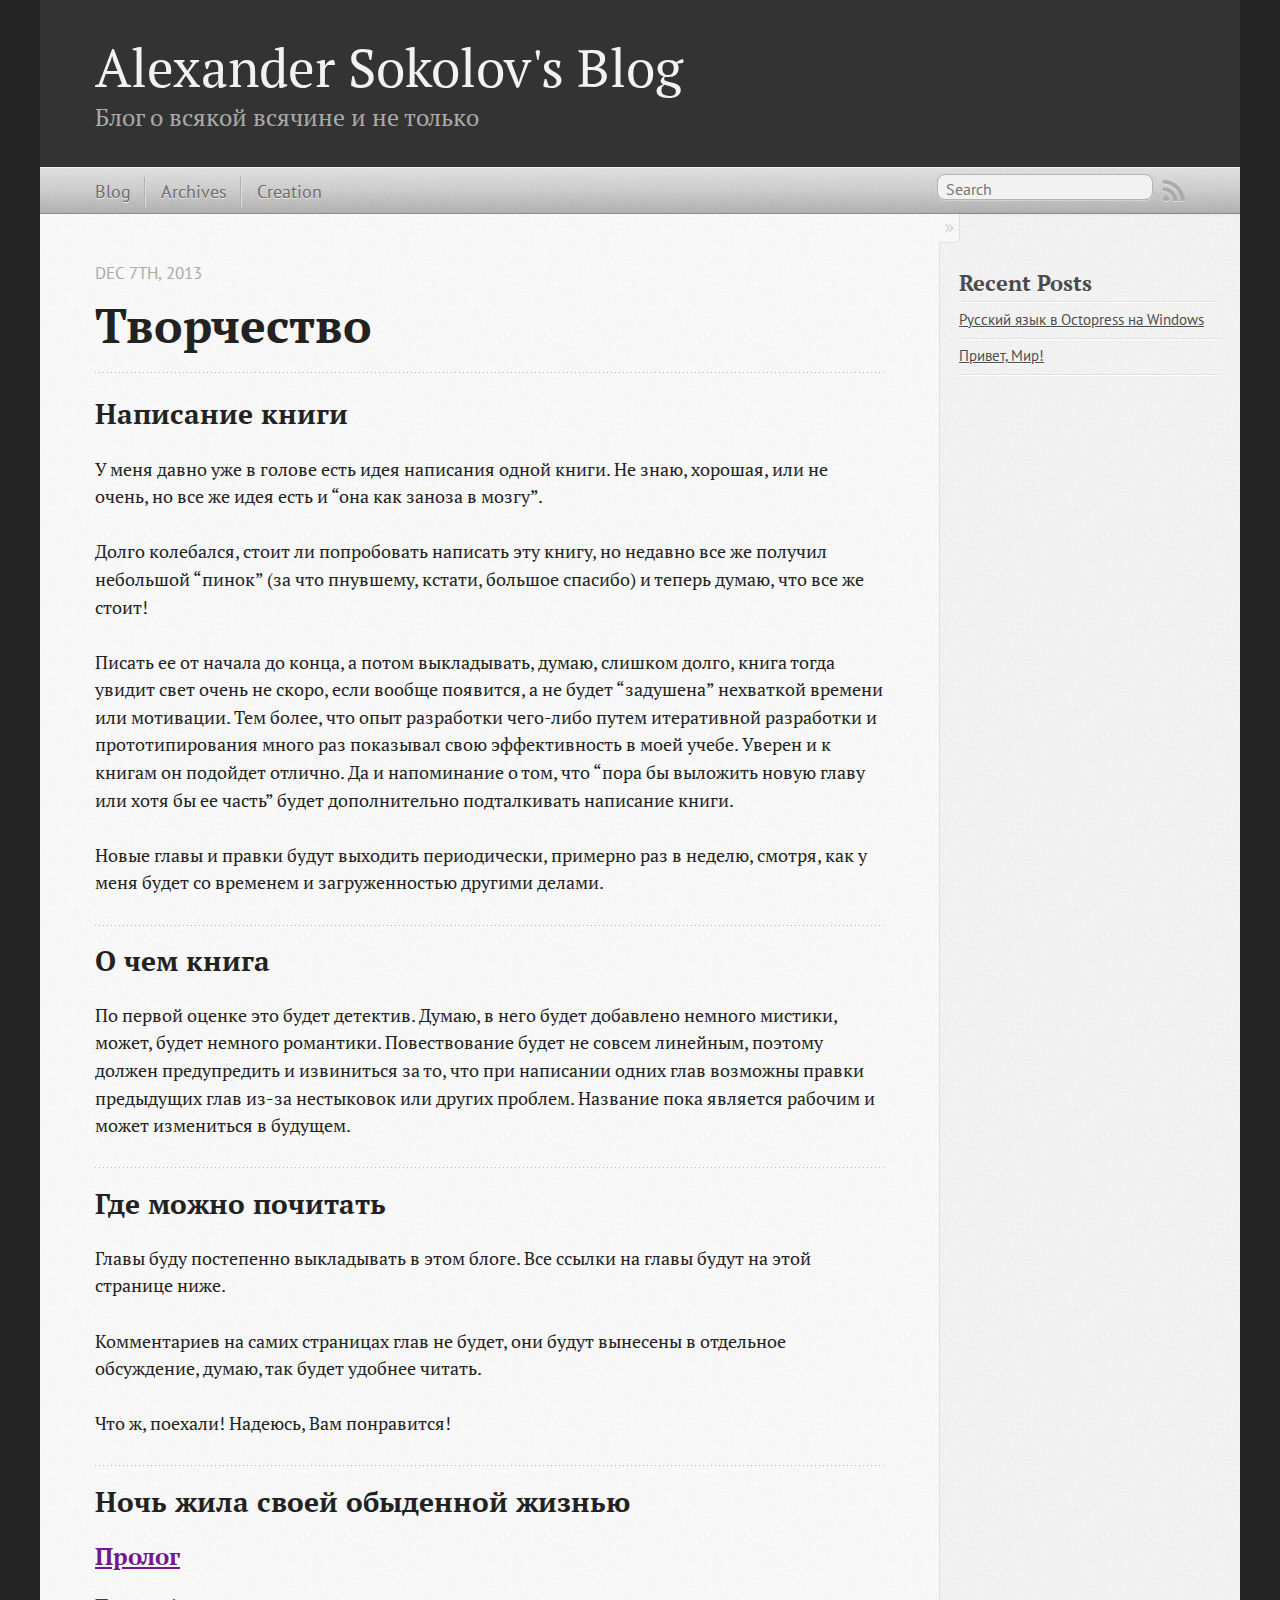
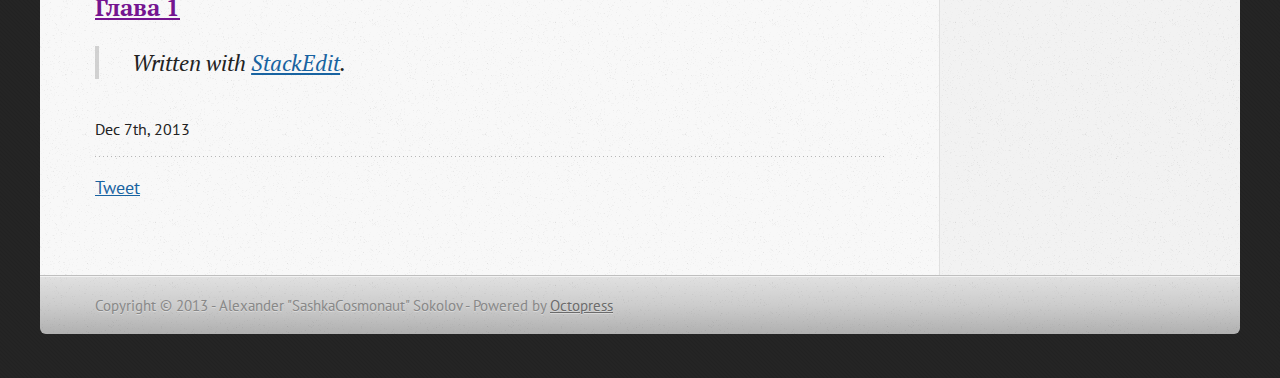
==== commit 8952a7a8: "Site updated at 2013-12-07 19:22:42 UTC" ====
--- a/creation/index.html
+++ b/creation/index.html
@@ -9,7 +9,7 @@
   <meta name="author" content="Alexander "SashkaCosmonaut" Sokolov">
 
   
-  <meta name="description" content=" Творчество Dec 7th, 2013 Dec 7th, 2013 Tweet Recent Posts Русский язык в Octopress на Windows Привет, Мир! ">
+  <meta name="description" content="Творчество Dec 7th, 2013 Написание книги У меня давно уже в голове есть идея написания одной книги. Не знаю, хорошая, или не очень, но все же идея &hellip;">
   
 
   <!-- http://t.co/dKP3o1e -->
@@ -84,7 +84,35 @@
 <time datetime="2013-12-07T18:05:00+04:00" pubdate data-updated="true">Dec 7<span>th</span>, 2013</time></p>
   </header>
   
-  
+  <h2>Написание книги</h2>
+
+<p>У меня давно уже в голове есть идея написания одной книги. Не знаю, хорошая, или не очень, но все же идея есть и &ldquo;она как заноза в мозгу&rdquo;.</p>
+
+<p>Долго колебался, стоит ли попробовать написать эту книгу, но недавно все же получил небольшой &ldquo;пинок&rdquo; (за что пнувшему, кстати, большое спасибо) и теперь думаю, что все же стоит!</p>
+
+<p>Писать ее от начала до конца, а потом выкладывать, думаю, слишком долго, книга тогда увидит свет очень не скоро, если вообще появится, а не будет &ldquo;задушена&rdquo; нехваткой времени или мотивации. Тем более, что опыт разработки чего-либо путем итеративной разработки и прототипирования много раз показывал свою эффективность в моей учебе. Уверен и к книгам он подойдет отлично. Да и напоминание о том, что &ldquo;пора бы выложить новую главу или хотя бы ее часть&rdquo; будет дополнительно подталкивать написание книги.</p>
+
+<p>Новые главы и правки будут выходить периодически, примерно раз в неделю, смотря, как у меня будет со временем и загруженностью другими делами.</p>
+
+<h2>О чем книга</h2>
+
+<p>По первой оценке это будет детектив. Думаю, в него будет добавлено немного мистики, может, будет немного романтики. Повествование будет не совсем линейным, поэтому должен предупредить и извиниться за то, что при написании одних глав возможны правки предыдущих глав из-за нестыковок или других проблем. Название пока является рабочим и может измениться в будущем.</p>
+
+<h2>Где можно почитать</h2>
+
+<p>Главы буду постепенно выкладывать в этом блоге. Все ссылки на главы будут на этой странице ниже.</p>
+
+<p>Комментариев на самих страницах глав не будет, они будут вынесены в отдельное обсуждение, думаю, так будет удобнее читать.</p>
+
+<p>Что ж, поехали! Надеюсь, Вам понравится!</p>
+
+<h2>Ночь жила своей обыденной жизнью</h2>
+
+<h3><a href="">Пролог</a></h3>
+
+<h3><a href="">Глава 1</a></h3>
+
+<blockquote><p>Written with <a href="https://stackedit.io/">StackEdit</a>.</p></blockquote>
 
   
     <footer>
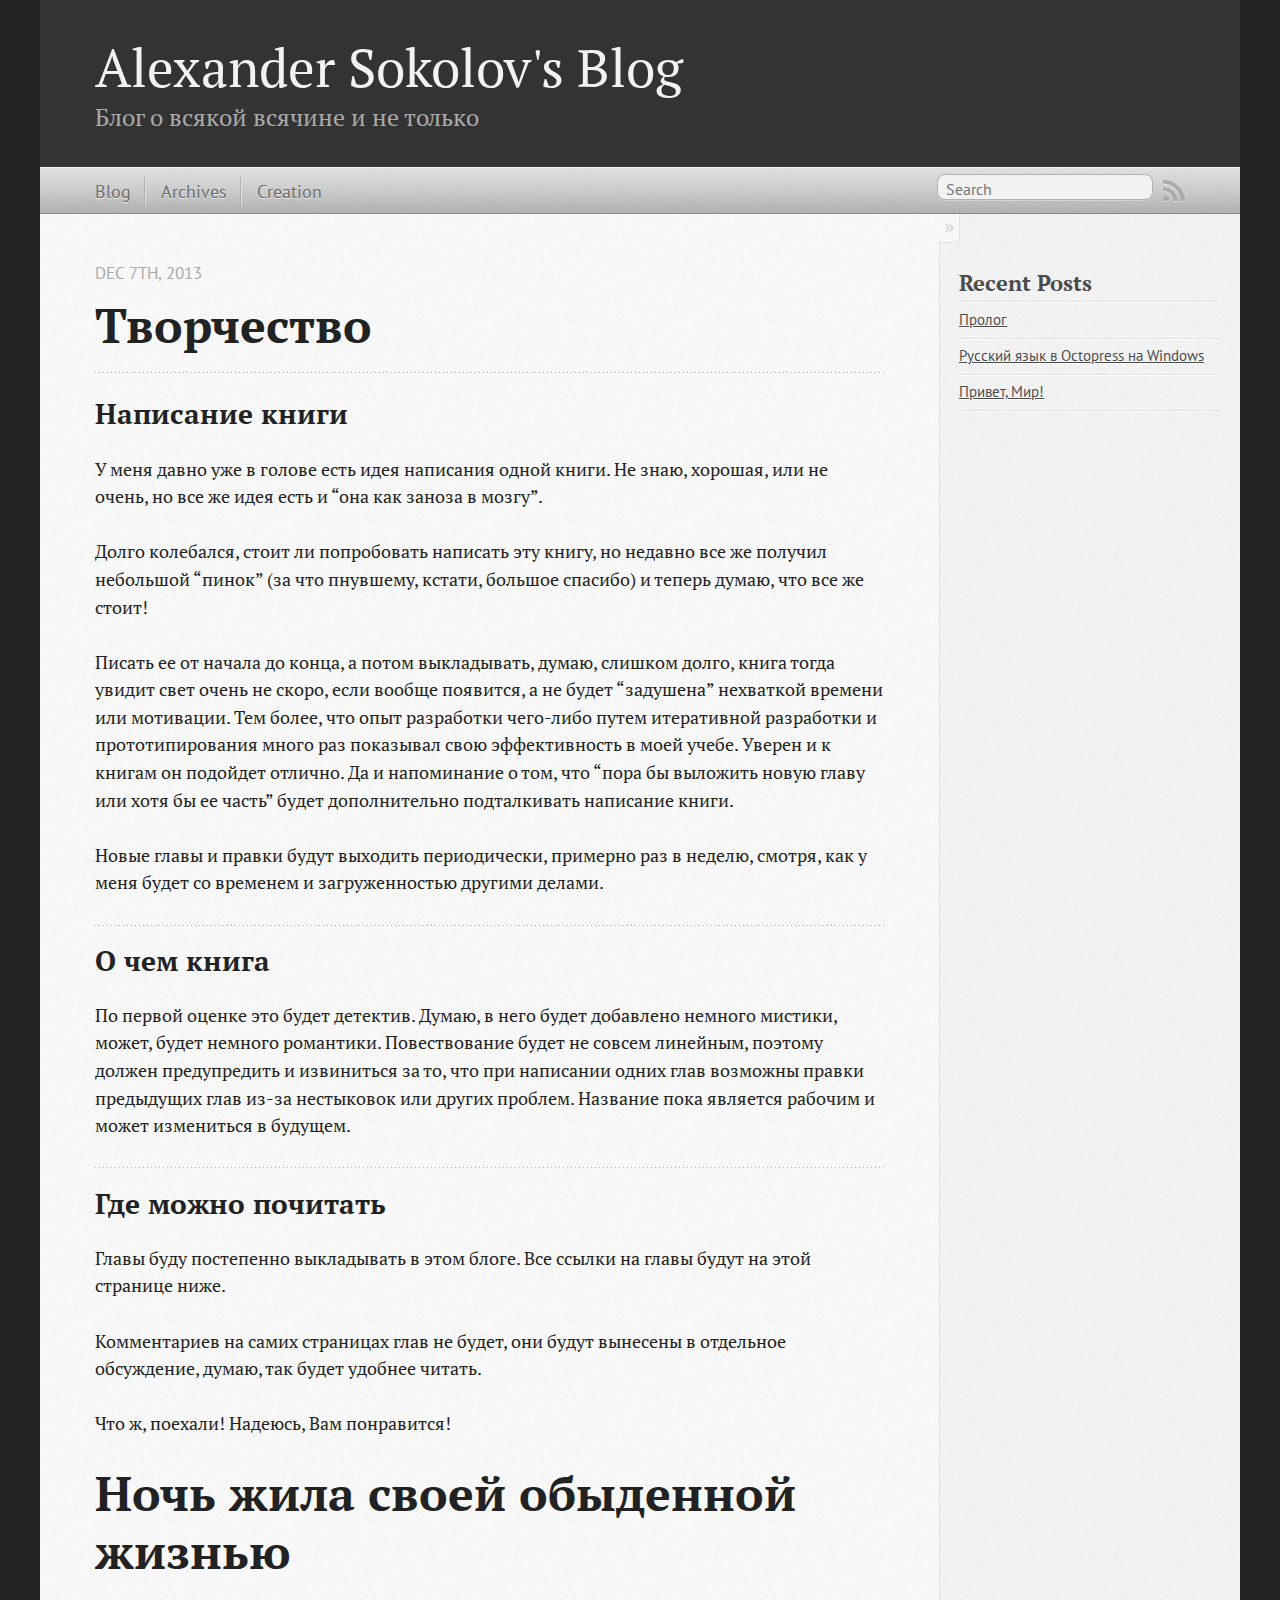
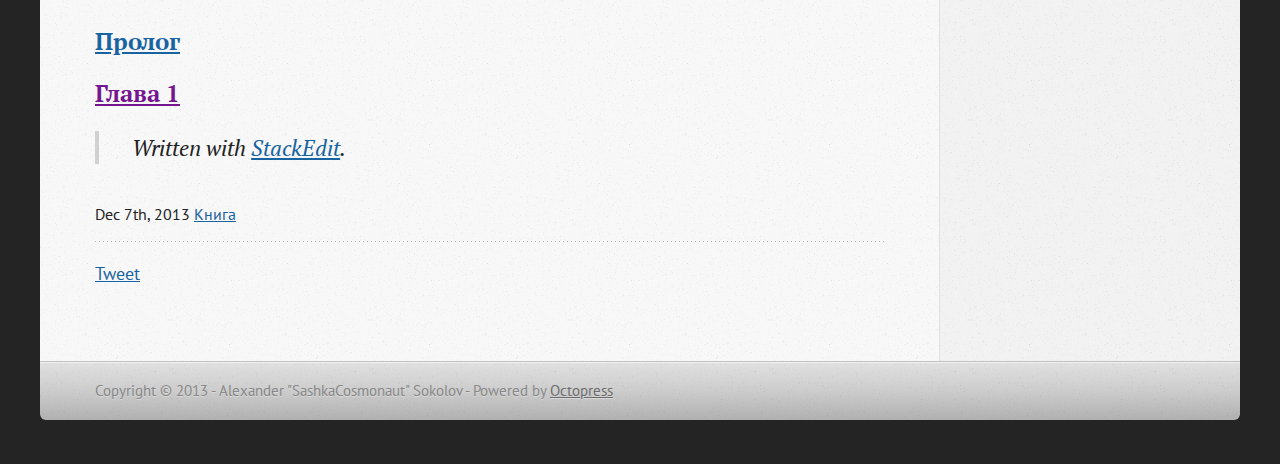
==== commit 0c74b22b: "Site updated at 2013-12-07 19:44:04 UTC" ====
--- a/creation/index.html
+++ b/creation/index.html
@@ -106,9 +106,9 @@
 
 <p>Что ж, поехали! Надеюсь, Вам понравится!</p>
 
-<h2>Ночь жила своей обыденной жизнью</h2>
-
-<h3><a href="">Пролог</a></h3>
+<h1>Ночь жила своей обыденной жизнью</h1>
+
+<h3><a href="http://sashkacosmonaut.github.io/blog/2013/12/07/prologue/">Пролог</a></h3>
 
 <h3><a href="">Глава 1</a></h3>
 
@@ -132,6 +132,14 @@
 
 <time datetime="2013-12-07T18:05:00+04:00" pubdate data-updated="true">Dec 7<span>th</span>, 2013</time>
         
+
+<span class="categories">
+  
+    <a class='category' href='/blog/categories/knigha/'>Книга</a>
+  
+</span>
+
+
       </p>
       
         <div class="sharing">
@@ -156,6 +164,10 @@
     <section>
   <h1>Recent Posts</h1>
   <ul id="recent_posts">
+    
+      <li class="post">
+        <a href="/blog/2013/12/07/prologue/">Пролог</a>
+      </li>
     
       <li class="post">
         <a href="/blog/2013/12/07/localization/">Русский язык в Octopress на Windows</a>
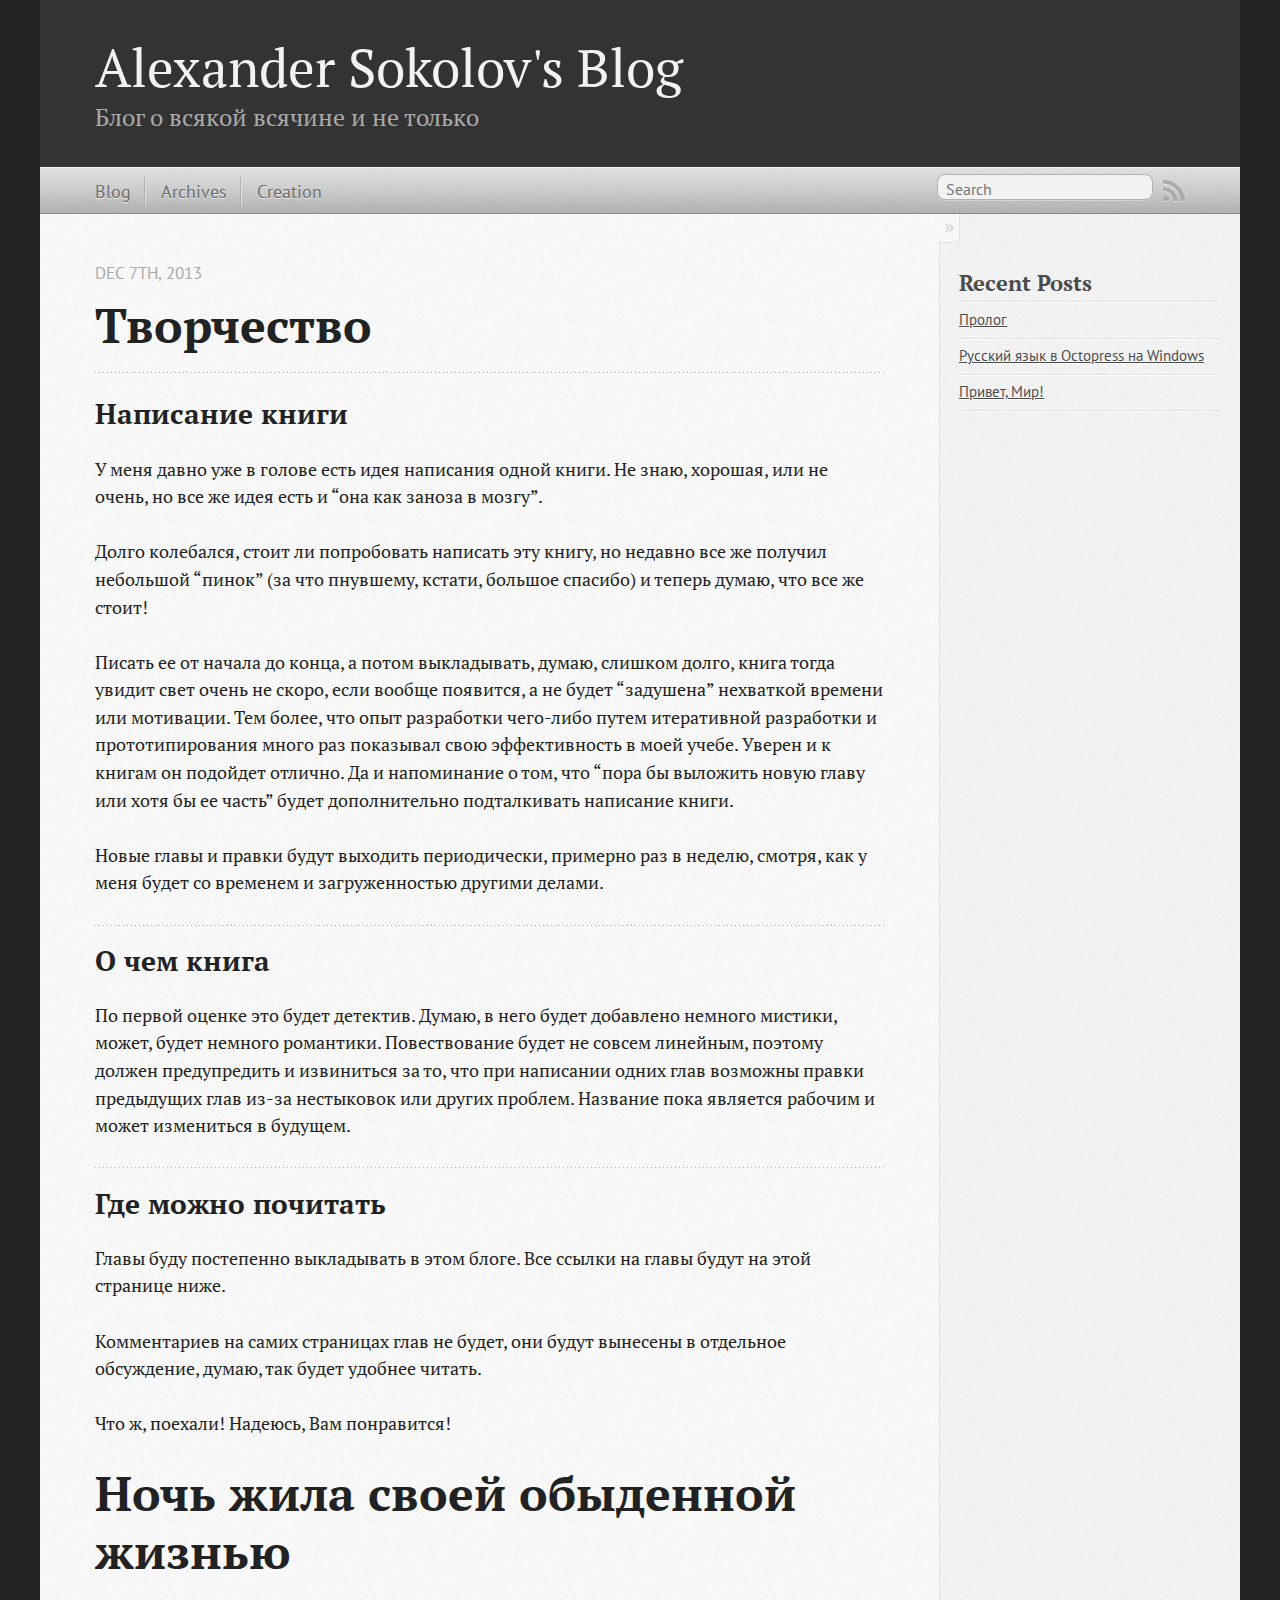
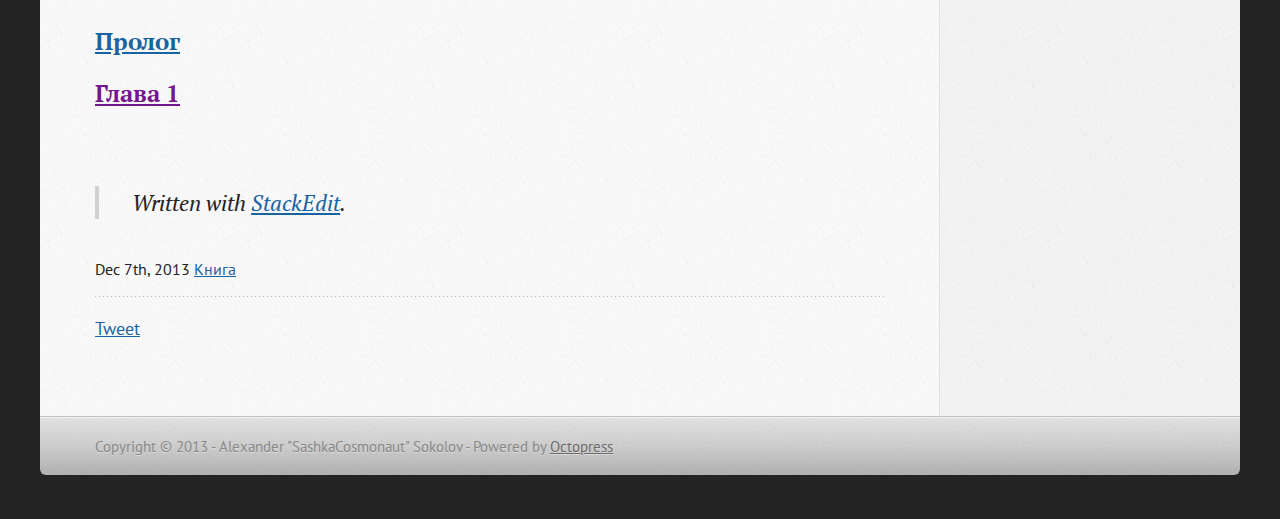
==== commit f7df68b5: "Site updated at 2013-12-07 19:59:20 UTC" ====
--- a/creation/index.html
+++ b/creation/index.html
@@ -112,6 +112,12 @@
 
 <h3><a href="">Глава 1</a></h3>
 
+<br/>
+
+
+<br/>
+
+
 <blockquote><p>Written with <a href="https://stackedit.io/">StackEdit</a>.</p></blockquote>
 
   
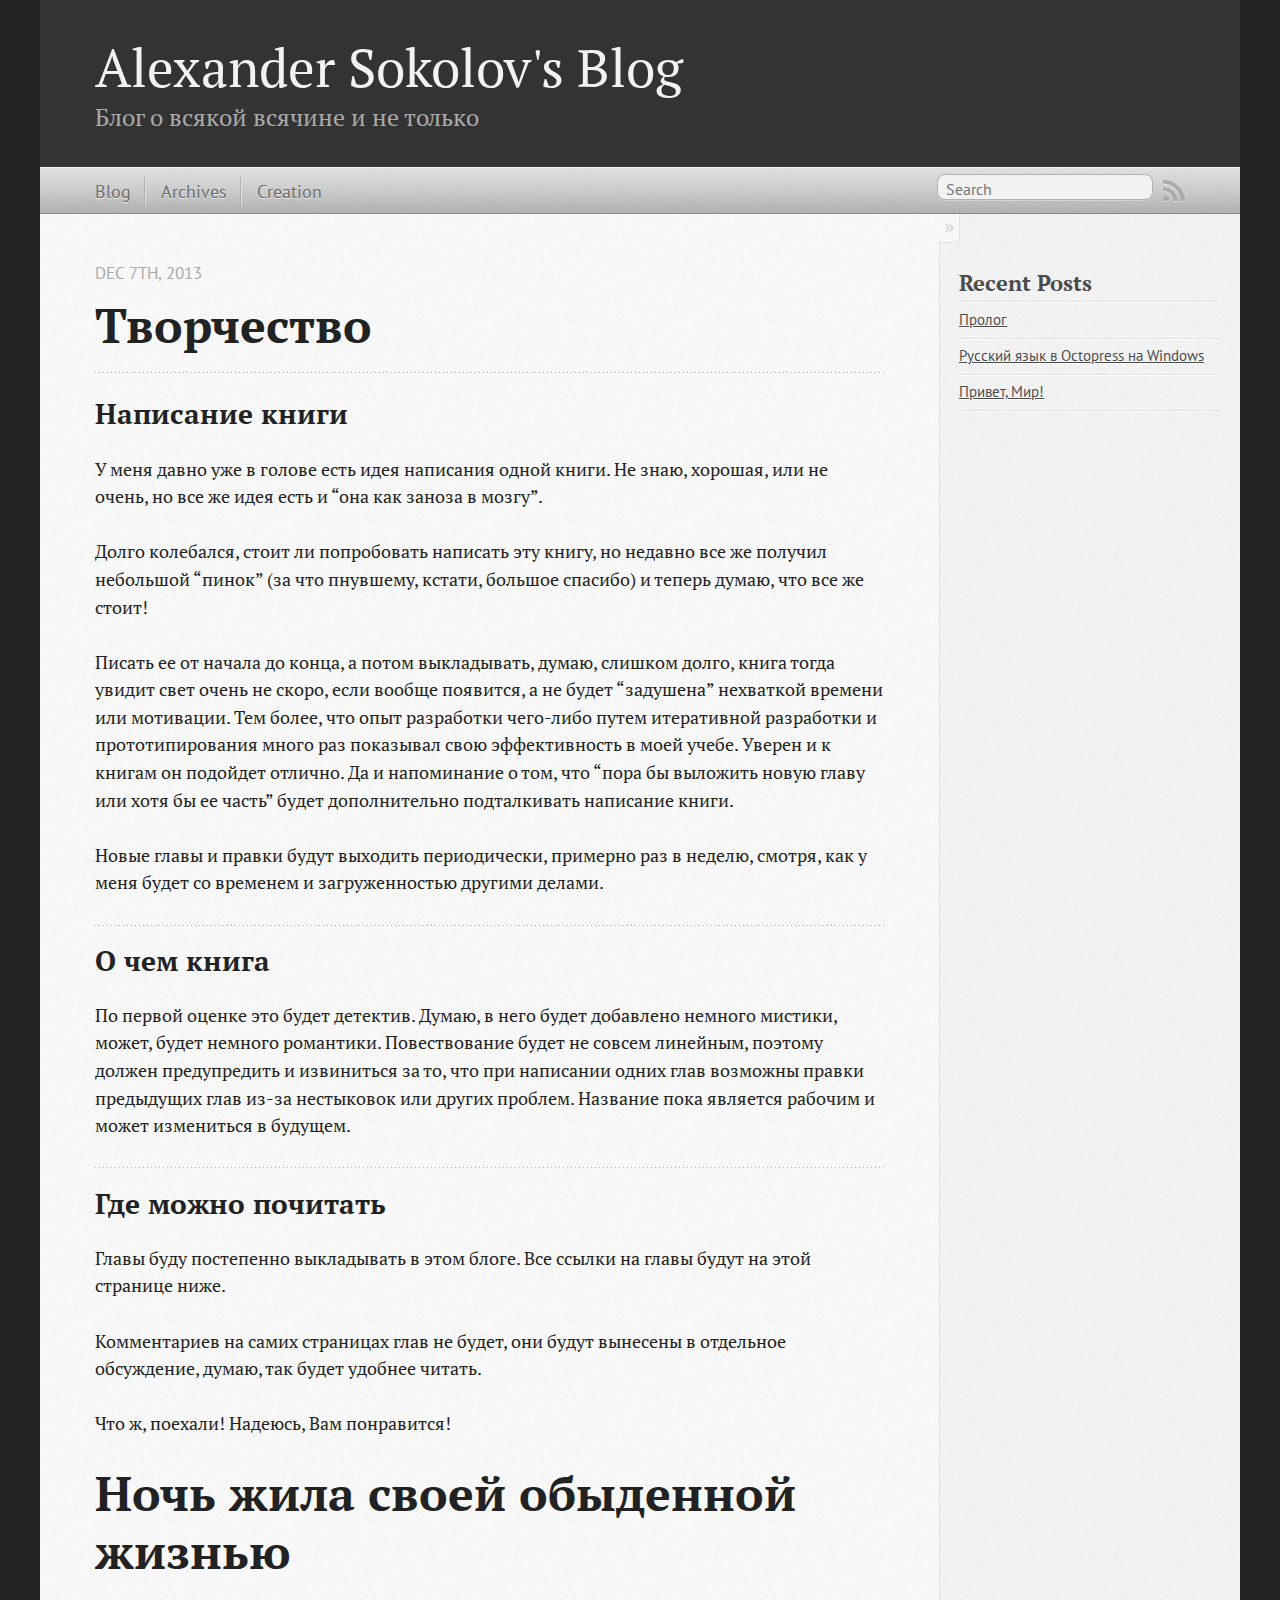
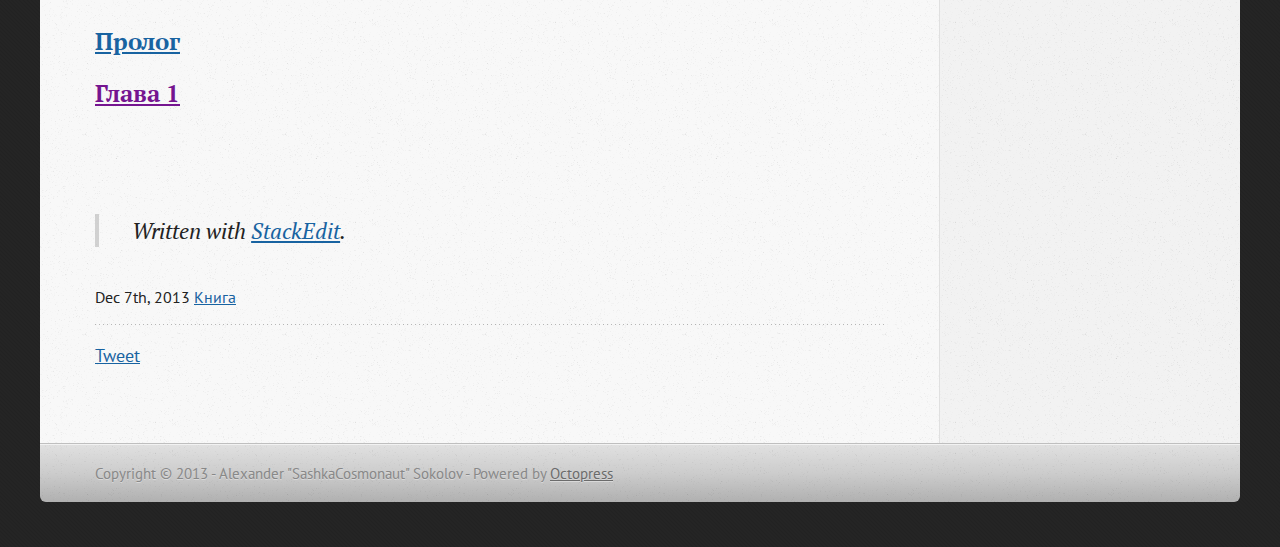
==== commit c96a7836: "Site updated at 2013-12-07 20:05:34 UTC" ====
--- a/creation/index.html
+++ b/creation/index.html
@@ -118,6 +118,9 @@
 <br/>
 
 
+<br/>
+
+
 <blockquote><p>Written with <a href="https://stackedit.io/">StackEdit</a>.</p></blockquote>
 
   
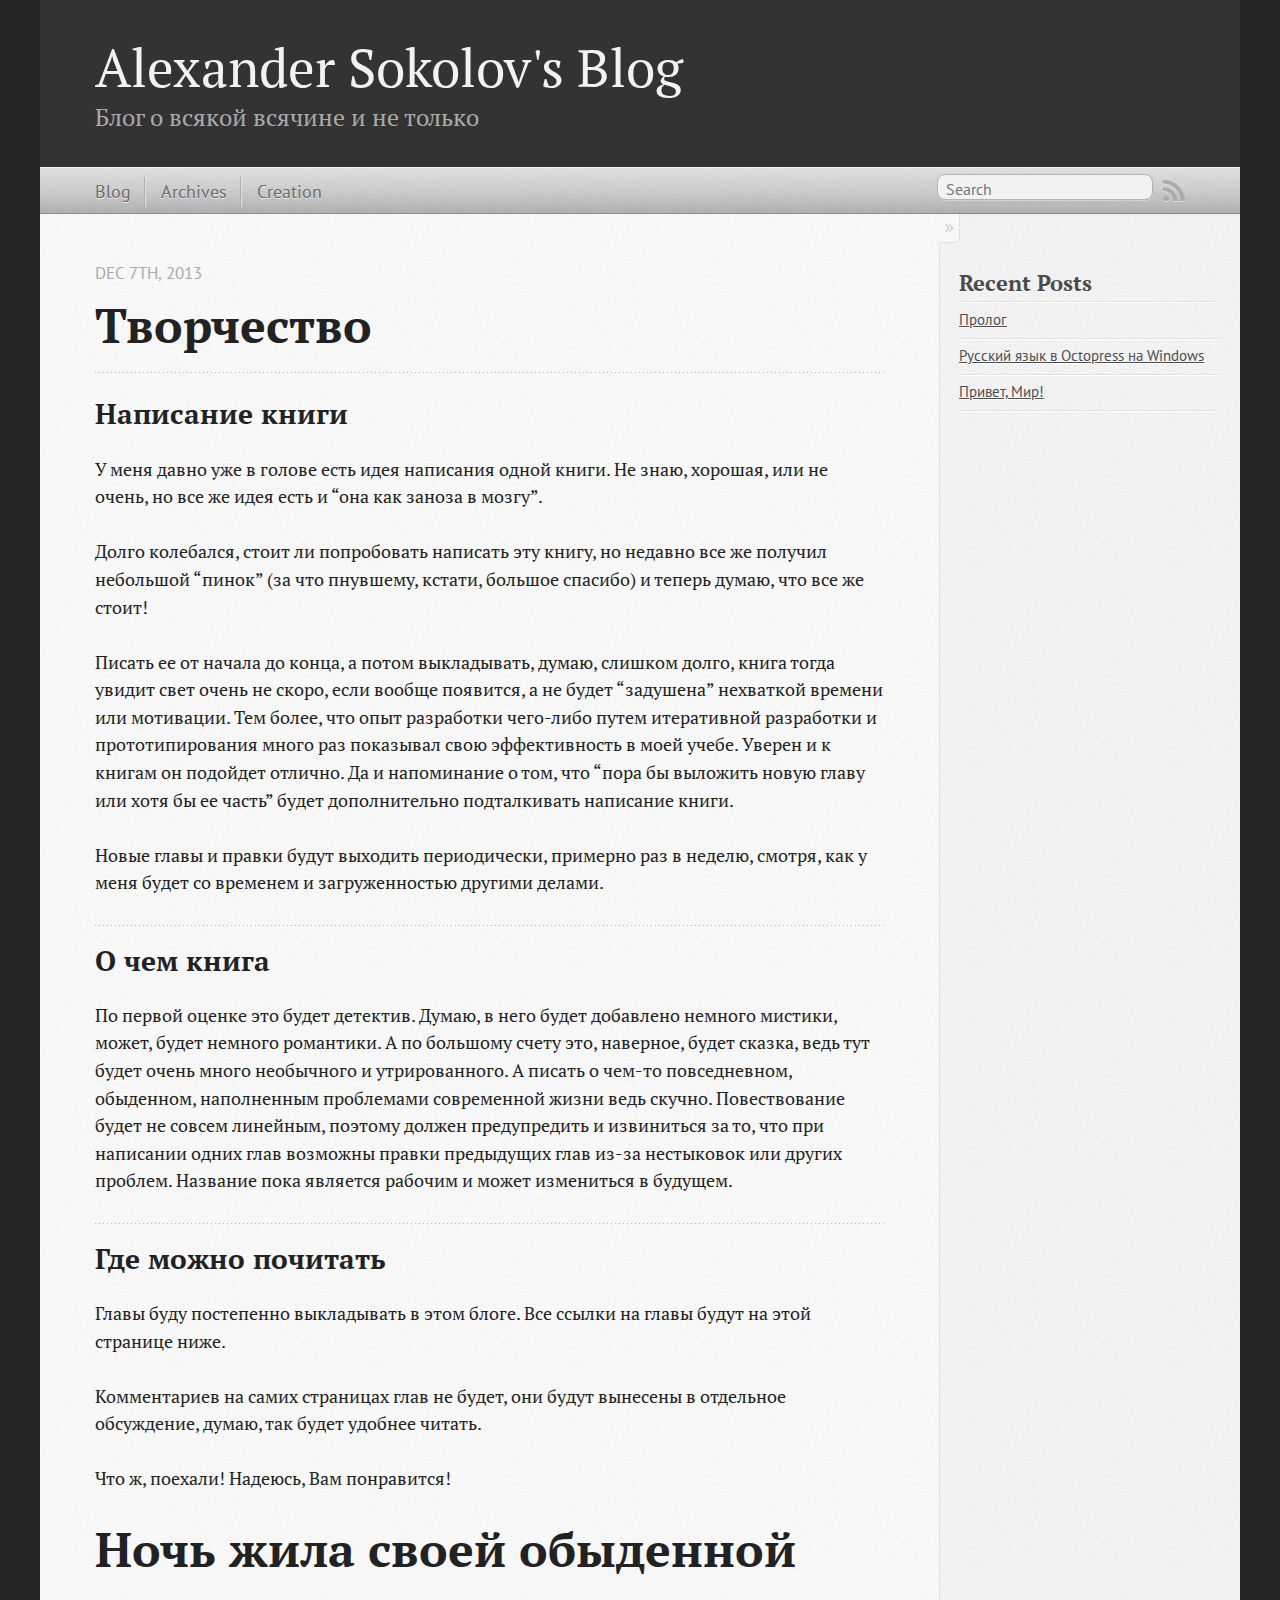
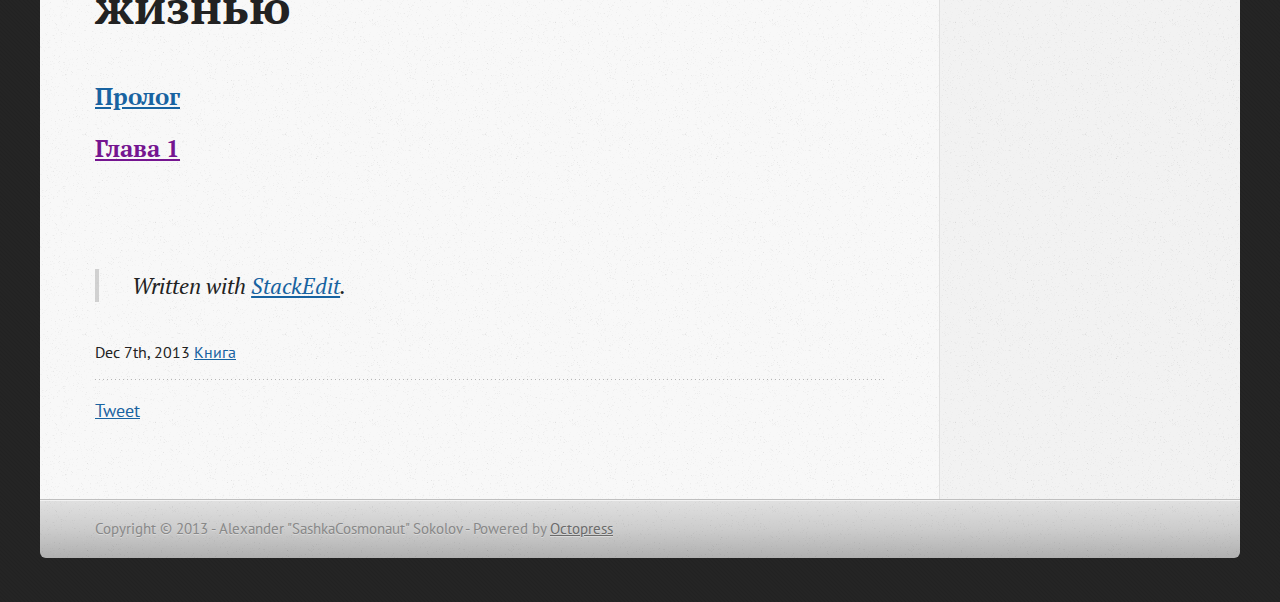
==== commit 8beec65f: "Site updated at 2013-12-08 07:50:00 UTC" ====
--- a/creation/index.html
+++ b/creation/index.html
@@ -96,7 +96,7 @@
 
 <h2>О чем книга</h2>
 
-<p>По первой оценке это будет детектив. Думаю, в него будет добавлено немного мистики, может, будет немного романтики. Повествование будет не совсем линейным, поэтому должен предупредить и извиниться за то, что при написании одних глав возможны правки предыдущих глав из-за нестыковок или других проблем. Название пока является рабочим и может измениться в будущем.</p>
+<p>По первой оценке это будет детектив. Думаю, в него будет добавлено немного мистики, может, будет немного романтики. А по большому счету это, наверное, будет сказка, ведь тут будет очень много необычного и утрированного. А писать о чем-то повседневном, обыденном, наполненным проблемами современной жизни ведь скучно. Повествование будет не совсем линейным, поэтому должен предупредить и извиниться за то, что при написании одних глав возможны правки предыдущих глав из-за нестыковок или других проблем. Название пока является рабочим и может измениться в будущем.</p>
 
 <h2>Где можно почитать</h2>
 
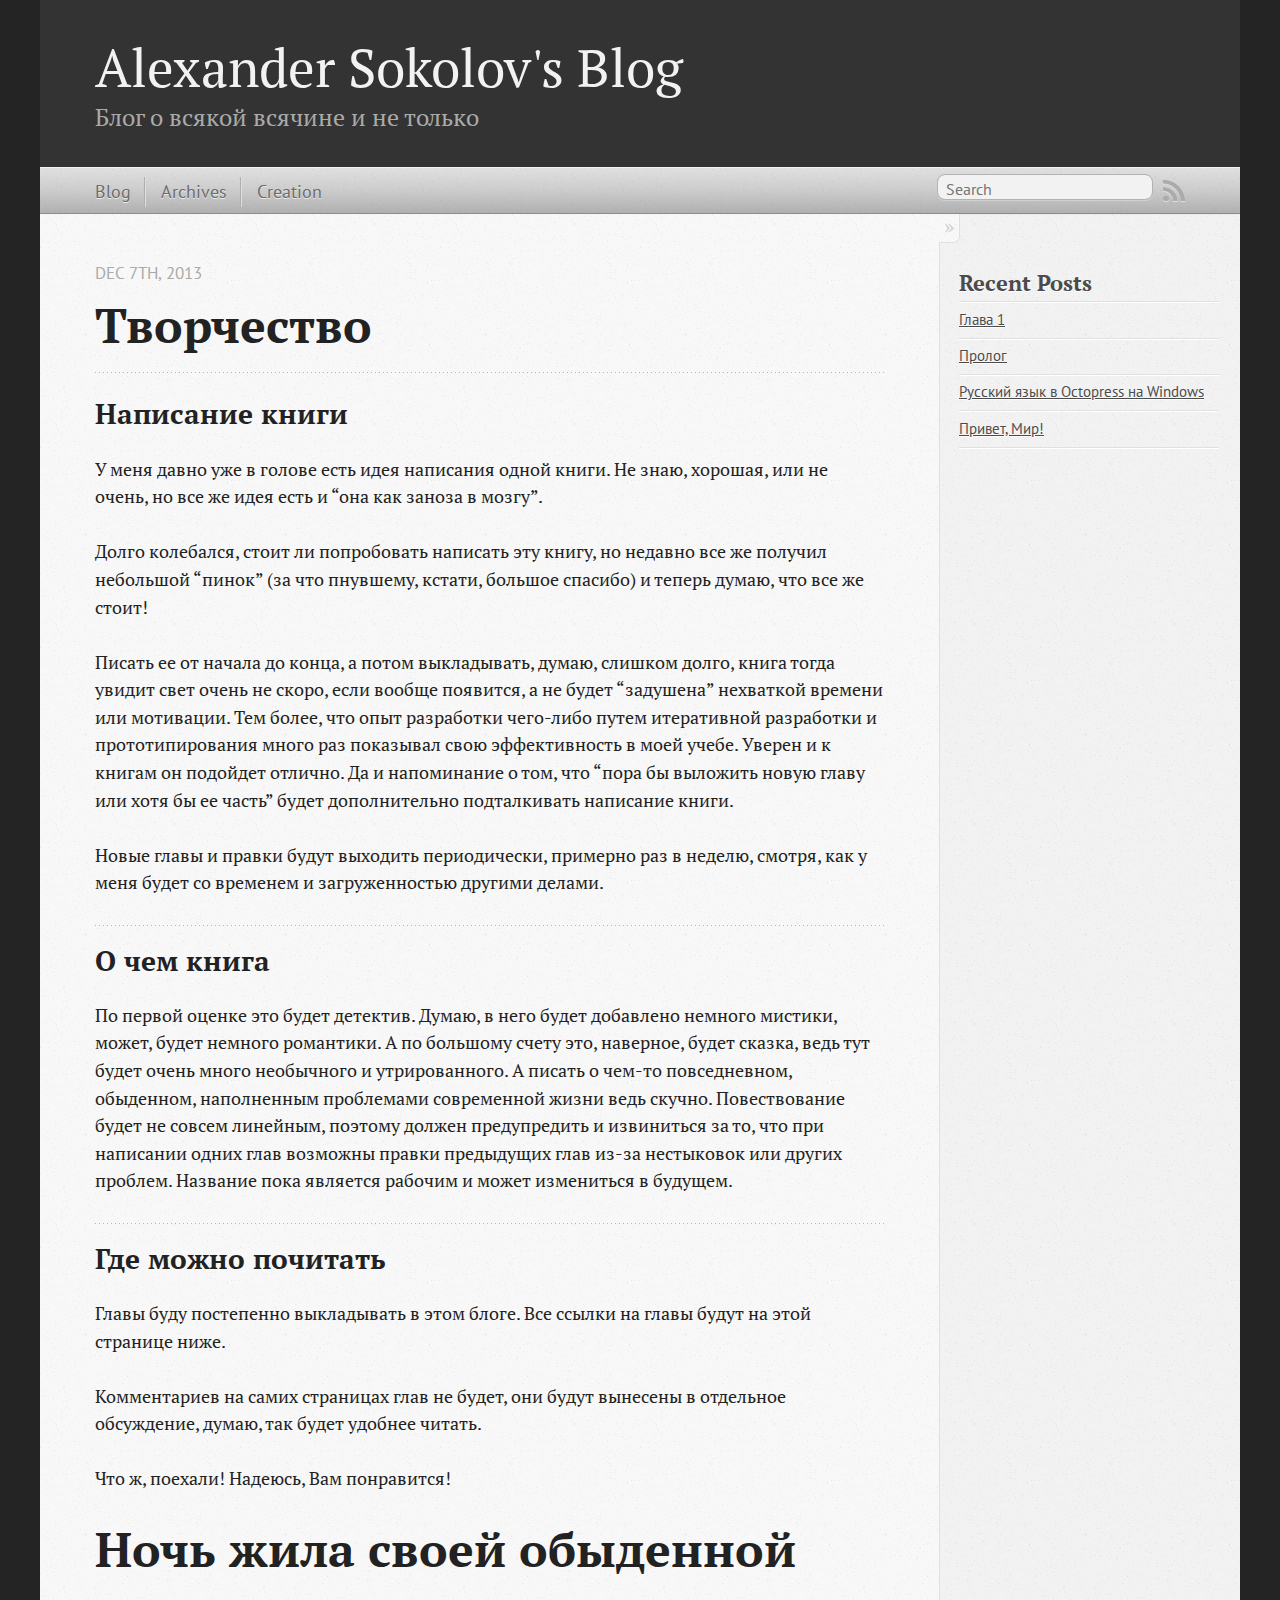
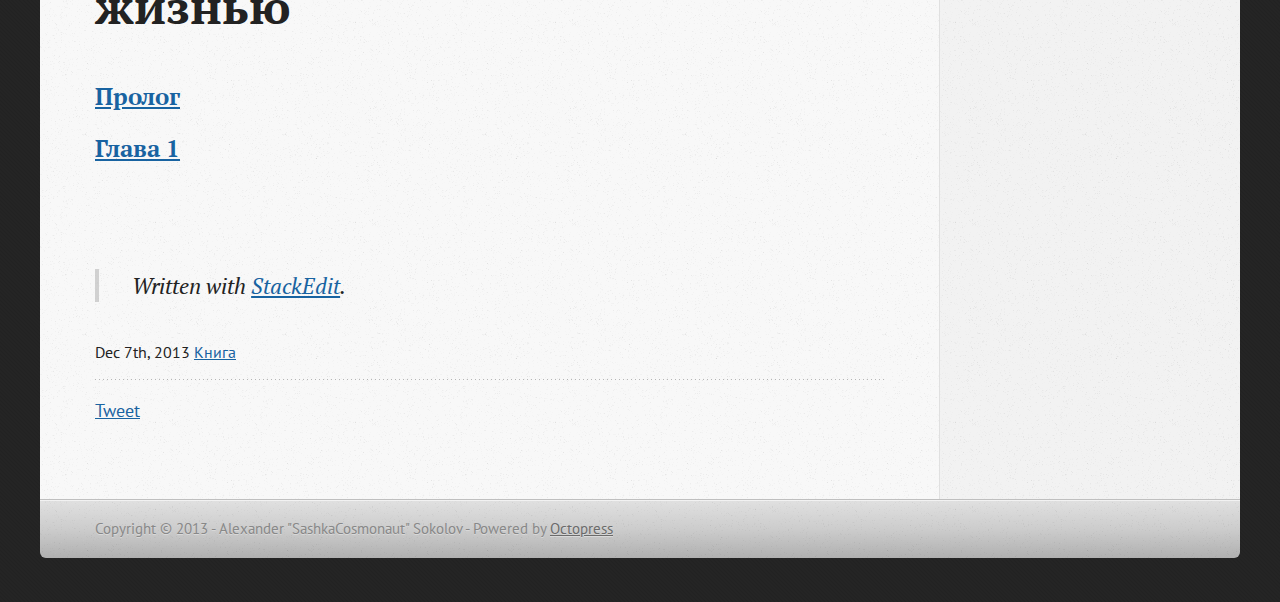
==== commit 57a1a8d8: "Site updated at 2013-12-11 19:46:01 UTC" ====
--- a/creation/index.html
+++ b/creation/index.html
@@ -106,11 +106,11 @@
 
 <p>Что ж, поехали! Надеюсь, Вам понравится!</p>
 
-<h1>Ночь жила своей обыденной жизнью</h1>
+<h1><a name="night-toc"></a>Ночь жила своей обыденной жизнью</h1>
 
 <h3><a href="http://sashkacosmonaut.github.io/blog/2013/12/07/prologue/">Пролог</a></h3>
 
-<h3><a href="">Глава 1</a></h3>
+<h3><a href="http://sashkacosmonaut.github.io/blog/2013/12/11/chapter1/">Глава 1</a></h3>
 
 <br/>
 
@@ -173,6 +173,10 @@
     <section>
   <h1>Recent Posts</h1>
   <ul id="recent_posts">
+    
+      <li class="post">
+        <a href="/blog/2013/12/11/chapter1/">Глава 1</a>
+      </li>
     
       <li class="post">
         <a href="/blog/2013/12/07/prologue/">Пролог</a>
